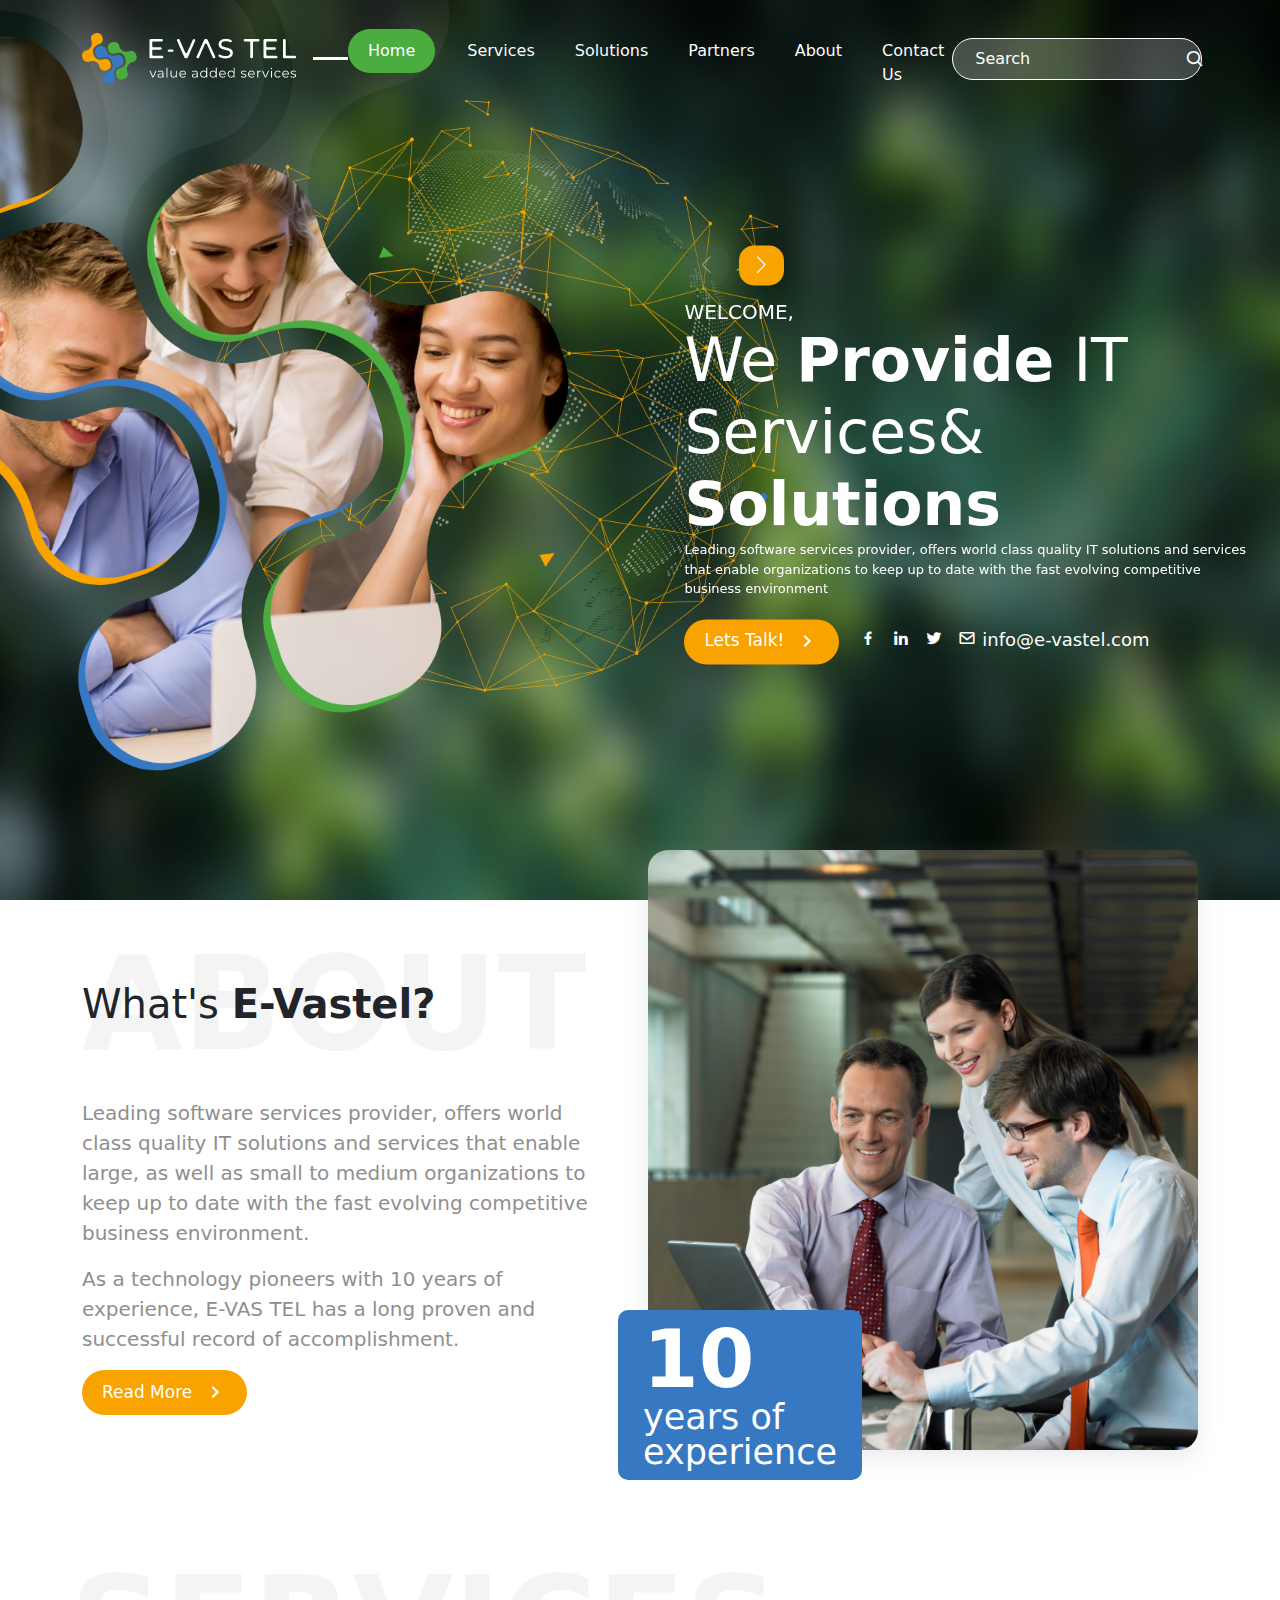
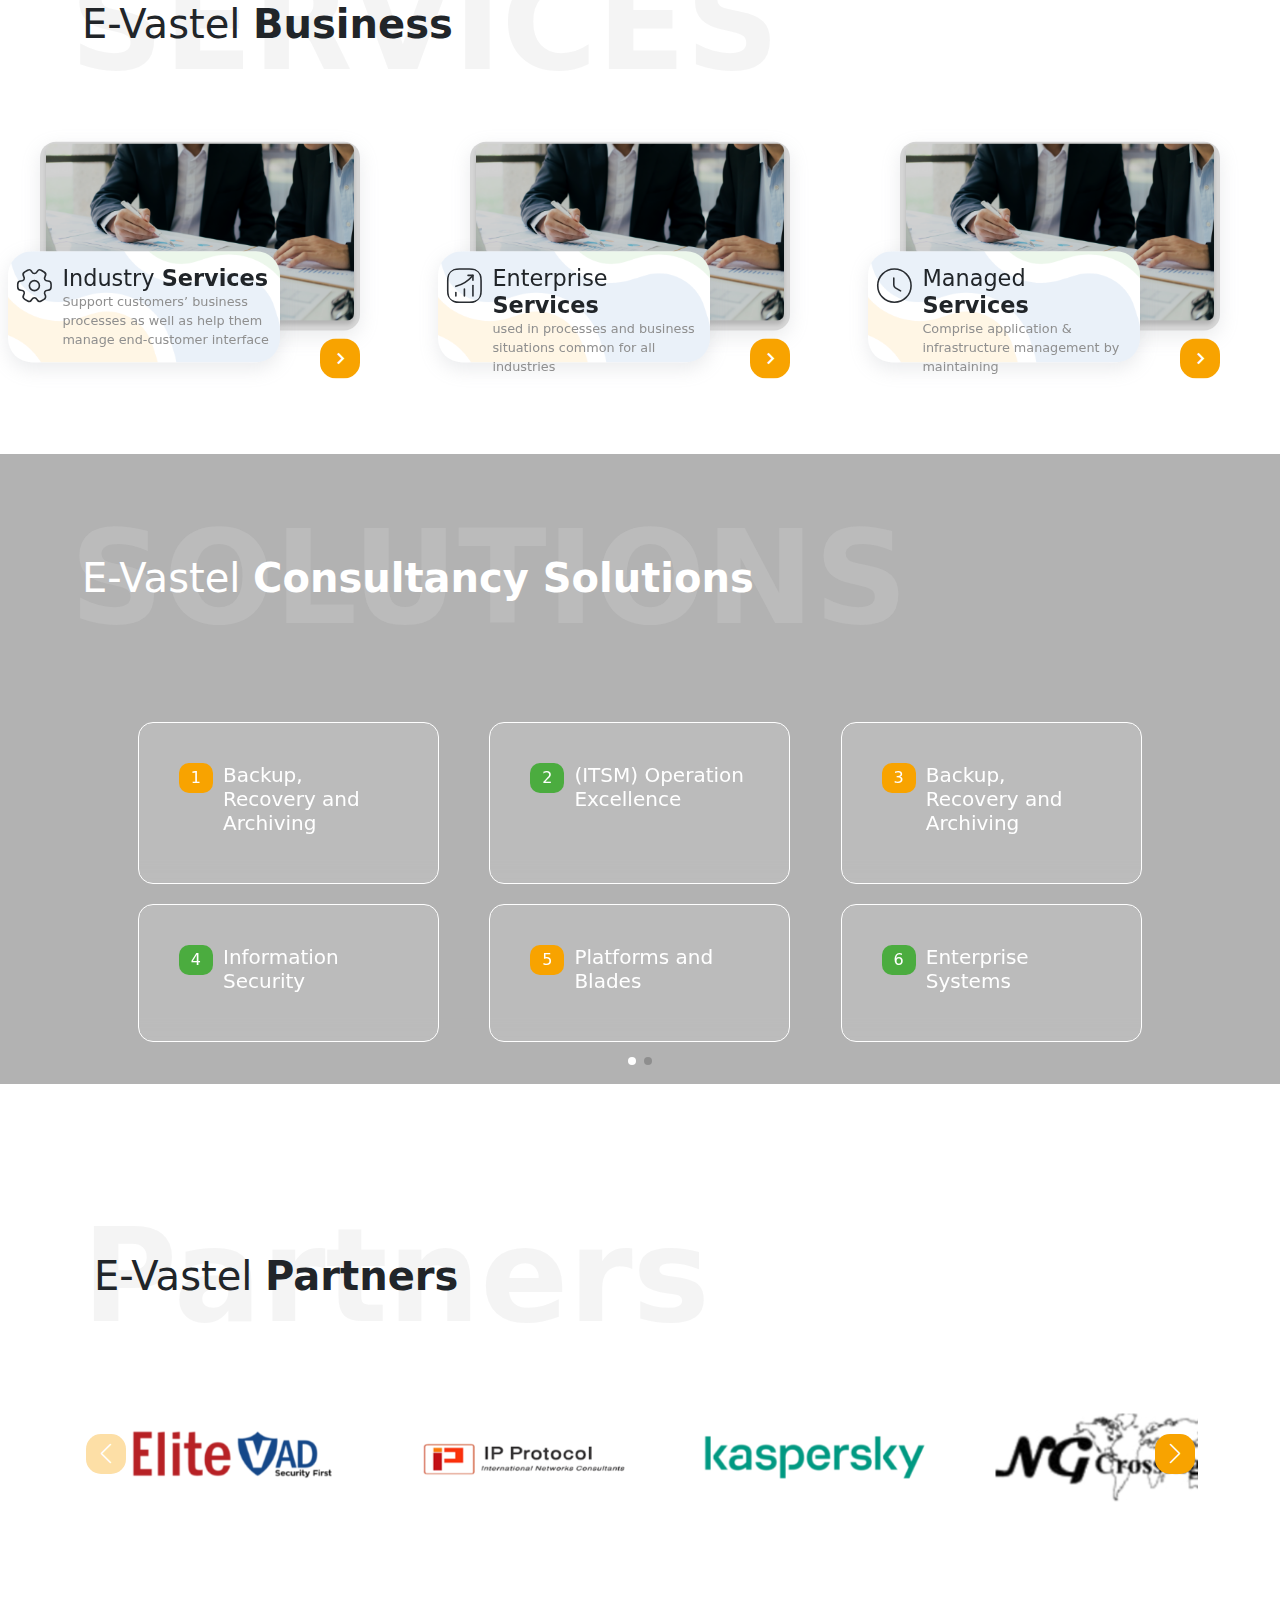
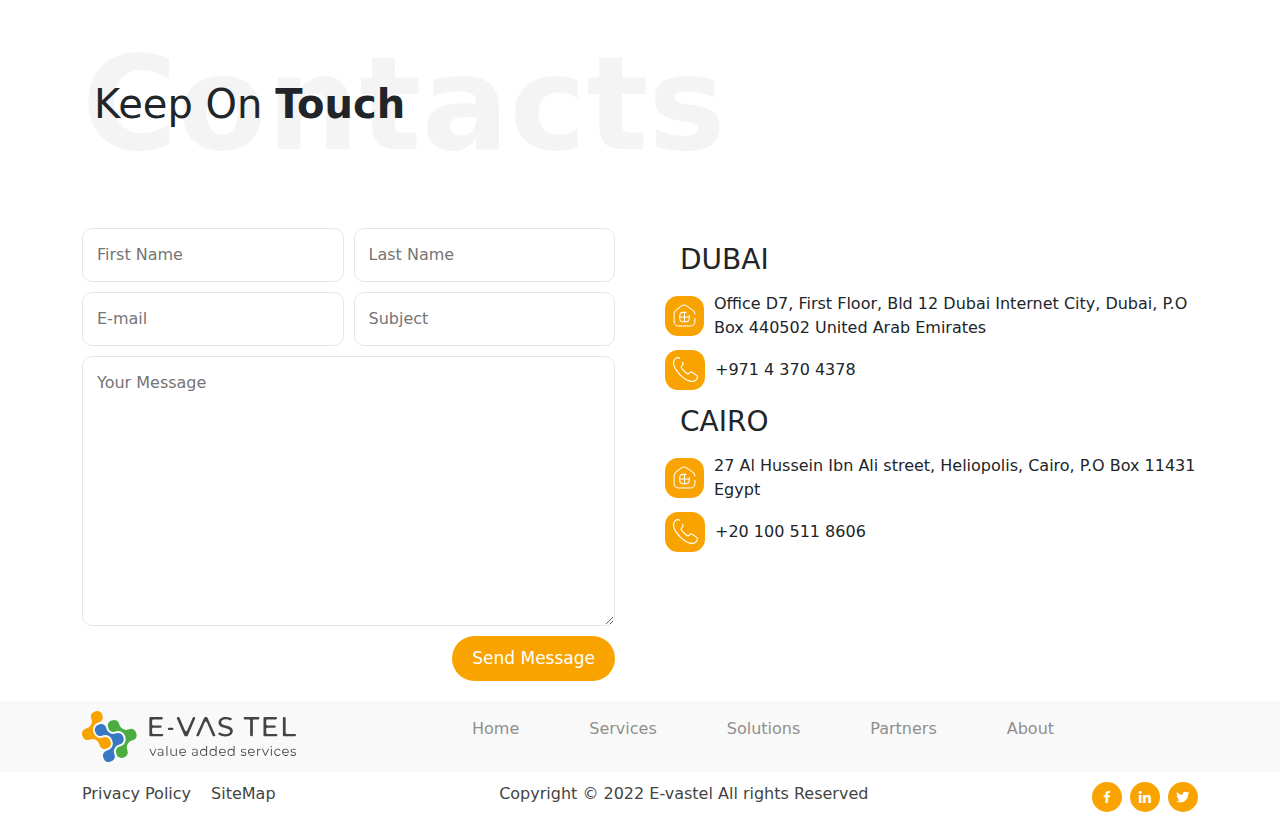
==== index.html @ cd7ad48a "up4" ====
<!DOCTYPE html>
<html lang="en">
  <head>
    <meta charset="UTF-8" />
    <meta http-equiv="X-UA-Compatible" content="IE=edge" />
    <meta name="viewport" content="width=device-width, initial-scale=1.0" />
    <title>Document</title>
    <link rel="stylesheet" href="css/bootstrap.min.css" />
    <link rel="stylesheet" href="css/swiper.css" />
    <link href="css/hamburgers.min.css" rel="stylesheet">
    <link rel="stylesheet" href="css/style.css" />
    <link
      rel="stylesheet"
      href="https://cdn.jsdelivr.net/npm/boxicons@latest/css/boxicons.min.css"
    />

  </head>
  <body>
    <nav class="navbar navbar-expand-lg">
      <div class="container">
        <a class="navbar-brand" href="#">
          <img src="images/LOGO.png" alt="" />
        </a>
        <!-- <button class="hamburger hamburger--collapse" type="button"
          type="button"
          data-bs-toggle="collapse"
          data-bs-target="#navbarSupportedContent"
          aria-controls="navbarSupportedContent"
          aria-expanded="false"
          aria-label="Toggle navigation"
        >
          <span class="hamburger-box">
            <span class="hamburger-inner"></span>
          </span>
        </button> -->

        <div class="hamburger  hamburger--3dy"
        type="button"
        data-bs-toggle="collapse"
        data-bs-target="#navbarSupportedContent"
        aria-controls="navbarSupportedContent"
        aria-expanded="false"
        aria-label="Toggle navigation">
          <div class="hamburger-box">
            <div class="hamburger-inner"></div>
          </div>
        </div>



        <div class="collapse navbar-collapse" id="navbarSupportedContent">
          <ul class="navbar-nav me-auto ms-auto gap-4 mb-2 mb-lg-0">
            <li class="nav-item">
              <a class="nav-link active" aria-current="page" href="#">Home</a>
            </li>
            <li class="nav-item">
              <a class="nav-link hover" href="#">Services</a>
            </li>
            <li class="nav-item">
              <a class="nav-link hover" href="#">Solutions</a>
            </li>
            <li class="nav-item">
              <a class="nav-link hover" href="#">Partners</a>
            </li>
            <li class="nav-item">
              <a class="nav-link hover" href="#">About</a>
            </li>
            <li class="nav-item">
              <a class="nav-link hover" href="#">Contact Us</a>
            </li>
          </ul>

          <div class="searchNav">
            <input class="me-2" placeholder="Search" />
            <i class="bx bx-search"></i>
          </div>
        </div>
      </div>
    </nav>

    <header class="header">
      <div class="bgheder">
        <img class="shdowheder" src="images/hadoheder.png" alt="" />
        <img class="imgblur" src="images/imgblur.png" alt="" />
      </div>

      <div class="contantheader ">
        <div class="rightheder">
          <img class="imgheader" src="images/imgheader.png" alt="" />
          <img class="imgheaderearth" src="images/earth.png" alt="" />
        </div>

        <div class="leftheder">
          <!-- Swiper -->
          <div class="swiper mySwiperHeader">
            <div class="swiper-wrapper">
              <div class="swiper-slide">
                <div class="textHederswiper">
                  <h5>WELCOME,</h5>
                  <h1>
                    We <span>Provide</span> IT Services& <span>Solutions</span>
                  </h1>
                  <p>
                    Leading software services provider, offers world class
                    quality IT solutions and services that enable organizations
                    to keep up to date with the fast evolving competitive
                    business environment
                  </p>
                </div>
              </div>
              <div class="swiper-slide">
                <div class="textHederswiper">
                  <h5>WELCOME,</h5>
                  <h1>
                    Provide <span>Best </span> Solutions for
                    <span>your Business</span>
                  </h1>
                  <p>
                    Leading software services provider, offers world class
                    quality IT solutions and services that enable organizations
                    to keep up to date with the fast evolving competitive
                    business environment
                  </p>
                </div>
              </div>
              <div class="swiper-slide">
                <div class="textHederswiper">
                  <h5>WELCOME,</h5>
                  <h1>
                    We <span>Provide</span> IT Services& <span>Solutions</span>
                  </h1>
                  <p>
                    Leading software services provider, offers world class
                    quality IT solutions and services that enable organizations
                    to keep up to date with the fast evolving competitive
                    business environment
                  </p>
                </div>
              </div>
            </div>
            <div class="swiper-button-next"></div>
            <div class="swiper-button-prev"></div>
          </div>
          <div class="sotialheader">
            <a href="" class="btns">
              <p>Lets Talk!</p>
              <i class="bx bx-chevron-right"></i>
            </a>
            <div class="soialhed">
              <a href=""><i class="bx bxl-facebook"></i></a>
              <a href=""><i class="bx bxl-linkedin"></i></a>
              <a href=""><i class="bx bxl-twitter"></i></a>
              <a href=""
                ><i class="bx bx-envelope"></i>
                <p>info@e-vastel.com</p></a
              >
            </div>
          </div>
        </div>
      </div>
    </header>

    <section class="aboutEvastel container">
      <div class="leftabout">
        <div class="titlesection">
          <h1>What's <span> E-Vastel?</span></h1>
          <h1 class="textTitleSec">ABOUT</h1>
        </div>

        <p>
          Leading software services provider, offers world class quality IT
          solutions and services that enable large, as well as small to medium
          organizations to keep up to date with the fast evolving competitive
          business environment.
        </p>
        <p>
          As a technology pioneers with 10 years of experience, E-VAS TEL has a
          long proven and successful record of accomplishment.
        </p>

        <a href="" class="btns read">
          <p>Read More</p>
          <i class="bx bx-chevron-right"></i>
        </a>
      </div>
      <div class="rightabout">
        <div class="imgSectionAbout">
          <img src="images/imgsecabout.png" alt="" />
          <div class="bluebox">
            <h1 class="numBluebox">10</h1>
            <h1>
              years of <br />
              experience
            </h1>
          </div>
        </div>
      </div>
    </section>

    <section class="servicesSection">
      <div class="titlesection container">
        <h1>E-Vastel <span> Business</span></h1>
        <h1 class="textTitleSec">SERVICES</h1>
      </div>

      <div class="cardServicesSection">
        <!-- Swiper -->
        <div class="swiper mySwiperCard">
          <div class="swiper-wrapper">
            <div class="swiper-slide">
              <div class="imgcardserv">
                <img src="images/imgcardser.png" alt="" />
                <div class="shadowcardser"></div>
                <div class="textcardserv">
                  <img src="images/imgtextserv.png" alt="" />
                  <div class="textcardssv">
                    <img src="images/vuesax-linear-setting-2.svg" alt="" />
                    <div class="bodtextsv">
                      <h3>Industry <span>Services</span></h3>
                      <p>
                        Support customers’ business processes as well as help
                        them manage end-customer interface
                      </p>
                    </div>
                  </div>
                </div>
                <a class="btncardserv" href=""
                  ><i class="bx bx-chevron-right"></i
                ></a>
              </div>
            </div>
            <div class="swiper-slide">
              <div class="imgcardserv">
                <img src="images/imgcardser.png" alt="" />
                <div class="shadowcardser"></div>
                <div class="textcardserv">
                  <img src="images/imgtextserv.png" alt="" />
                  <div class="textcardssv">
                    <img src="images/vuesax-linear-status-up.svg" alt="" />
                    <div class="bodtextsv">
                      <h3>Enterprise <span>Services</span></h3>
                      <p>
                        used in processes and business situations common for all
                        industries
                      </p>
                    </div>
                  </div>
                </div>
                <a class="btncardserv" href=""
                  ><i class="bx bx-chevron-right"></i
                ></a>
              </div>
            </div>
            <div class="swiper-slide">
              <div class="imgcardserv">
                <img src="images/imgcardser.png" alt="" />
                <div class="shadowcardser"></div>
                <div class="textcardserv">
                  <img src="images/imgtextserv.png" alt="" />
                  <div class="textcardssv">
                    <img src="images/vuesax-linear-clock.svg" alt="" />
                    <div class="bodtextsv">
                      <h3>Managed <span>Services</span></h3>
                      <p>
                        Comprise application & infrastructure management by
                        maintaining
                      </p>
                    </div>
                  </div>
                </div>
                <a class="btncardserv" href=""
                  ><i class="bx bx-chevron-right"></i
                ></a>
              </div>
            </div>
          </div>
        </div>
      </div>
    </section>

    <section class="SolutionsSection">
      <div class="solutionsvidew">
        <img class="shadowvidew" src="images/shadowvidew.png" alt="" />
        <video class="videosol" autoplay loop muted plays-inline >
          <source class="" src="images/pexels-cottonbro-5483092 (1).mp4" type="video/mp4">
        </video>
      </div>
      <div class="titlesection container">
        <h1>E-Vastel <span> Consultancy Solutions</span></h1>
        <h1 class="textTitleSec">SOLUTIONS</h1>
      </div>

      <div class="swipervidew container">
        <div class="swiper mySwiperGred">
          <div class="swiper-wrapper">
            <div class="swiper-slide">
              <div class="allcardsol">
                <div class="cardsrow">
                  <div class="cardsol">
                    <div class="bgorang">1</div>
                    <h5>Backup, Recovery and Archiving</h5>
                  </div>
                  <div class="cardsol">
                    <div class="bggreen">2</div>
                    <h5>(ITSM) Operation Excellence</h5>
                  </div>
                  <div class="cardsol">
                    <div class="bgorang">3</div>
                    <h5>Backup, Recovery and Archiving</h5>
                  </div>
                </div>
                <div class="cardsrow">
                  <div class="cardsol">
                    <div class="bggreen">4</div>
                    <h5>Information Security</h5>
                  </div>
                  <div class="cardsol">
                    <div class="bgorang">5</div>
                    <h5>Platforms and Blades</h5>
                  </div>
                  <div class="cardsol">
                    <div class="bggreen">6</div>
                    <h5>
                      Enterprise <br />
                      Systems
                    </h5>
                  </div>
                </div>
              </div>
            </div>
            <div class="swiper-slide">
              <div class="allcardsol">
                <div class="cardsrow">
                  <div class="cardsol">
                    <div class="bgorang">1</div>
                    <h5>Backup, Recovery and Archiving</h5>
                  </div>
                  <div class="cardsol">
                    <div class="bggreen">2</div>
                    <h5>(ITSM) Operation Excellence</h5>
                  </div>
                  <div class="cardsol">
                    <div class="bgorang">3</div>
                    <h5>Backup, Recovery and Archiving</h5>
                  </div>
                </div>
                <div class="cardsrow">
                  <div class="cardsol">
                    <div class="bggreen">4</div>
                    <h5>Information Security</h5>
                  </div>
                  <div class="cardsol">
                    <div class="bgorang">5</div>
                    <h5>Platforms and Blades</h5>
                  </div>
                  <div class="cardsol">
                    <div class="bggreen">6</div>
                    <h5>
                      Enterprise <br />
                      Systems
                    </h5>
                  </div>
                </div>
              </div>
            </div>
          </div>
       
          <!-- <div class="swiper-button-next"></div>
          <div class="swiper-button-prev"></div> -->
          <div class="swiper-pagination"></div>
        </div>
      </div>

      <div class="swipervidewmob container">
        <!-- Swiper mob -->
        <div class="swiper mySwiperGredMob">
          <div class="swiper-wrapper">
            <div class="swiper-slide">
              <div class="cardsol">
                <div class="bgorang">1</div>
                <h5>Backup, Recovery and Archiving</h5>
              </div>
              <div class="cardsol">
                <div class="bggreen">2</div>
                <h5>(ITSM) Operation Excellence</h5>
              </div>
            </div>
            <div class="swiper-slide">
              <div class="cardsol">
                <div class="bgorang">3</div>
                <h5>Backup, Recovery and Archiving</h5>
              </div>
              <div class="cardsol">
                <div class="bggreen">4</div>
                <h5>Information Security</h5>
              </div>
            </div>
            <div class="swiper-slide">
              <div class="cardsol">
                <div class="bgorang">5</div>
                <h5>Platforms and Blades</h5>
              </div>
              <div class="cardsol">
                <div class="bggreen">6</div>
                <h5>
                  Enterprise <br />
                  Systems
                </h5>
              </div>
            </div>
            <div class="swiper-slide">
              <div class="cardsol">
                <div class="bggreen">6</div>
                <h5>
                  Enterprise <br />
                  Systems
                </h5>
              </div>
              <div class="cardsol">
                <div class="bgorang">1</div>
                <h5>Backup, Recovery and Archiving</h5>
              </div>
            </div>

          </div>
          <div class="swiper-button-next"></div>
          <div class="swiper-button-prev"></div>
        </div>
      </div>
    </section>

    <section class="PartnersSection container">
      <div class="titlesection container">
        <h1>E-Vastel <span> Partners</span></h1>
        <h1 class="textTitleSec">Partners</h1>
      </div>

      <!-- Swiper -->
      <div class="swiper mySwiperPartners">
        <div class="swiper-wrapper">
          <div class="swiper-slide">
            <div class="cardpartners">
              <img src="images/01.png" alt="" />
            </div>
          </div>
          <div class="swiper-slide">
            <div class="cardpartners">
              <img src="images/02.png" alt="" />
            </div>
          </div>
          <div class="swiper-slide">
            <div class="cardpartners">
              <img src="images/03.png" alt="" />
            </div>
          </div>
          <div class="swiper-slide">
            <div class="cardpartners">
              <img src="images/04.png" alt="" />
            </div>
          </div>
          <div class="swiper-slide">
            <div class="cardpartners">
              <img src="images/05.png" alt="" />
            </div>
          </div>
          <div class="swiper-slide">
            <div class="cardpartners">
              <img src="images/06.png" alt="" />
            </div>
          </div>
          <div class="swiper-slide">
            <div class="cardpartners">
              <img src="images/07.png" alt="" />
            </div>
          </div>
        </div>
        <div class="swiper-button-next"></div>
        <div class="swiper-button-prev"></div>
      </div>
    </section>

    <section class="contactsSection container">
      <div class="titlesection container">
        <h1>Keep On <span> Touch </span></h1>
        <h1 class="textTitleSec">Contacts</h1>
      </div>

      <div class="allcontact">
        <div class="leftContactSec">
          <div class="inputscontact">
            <input type="text" placeholder="First Name" />
            <input type="text" placeholder="Last Name" />
          </div>
          <div class="inputscontact">
            <input type="text" placeholder="E-mail" />
            <input type="text" placeholder="Subject" />
          </div>
          <div class="inputscontact">
            <textarea
              name=""
              id=""
              cols="30"
              rows="10"
              placeholder="Your Message"
            ></textarea>
          </div>
          <a href="" class="btns read btnsend">
            <p>Send Message</p>
          </a>
        </div>
        <div class="RightContactSec">
          <h3>DUBAI</h3>
          <div class="infoContact">
            <div class="iconimginfo">
              <img src="images/vuesax-broken-home-hashtag.svg" alt="" />
            </div>
            <p>
              Office D7, First Floor, Bld 12 Dubai Internet City, Dubai, P.O Box
              440502 United Arab Emirates
            </p>
          </div>
          <div class="infoContact">
            <div class="iconimginfo">
              <img src="images/Vector.svg" alt="" />
            </div>
            <p>+971 4 370 4378</p>
          </div>

          <h3>CAIRO</h3>
          <div class="infoContact">
            <div class="iconimginfo">
              <img src="images/vuesax-broken-home-hashtag.svg" alt="" />
            </div>
            <p>
              27 Al Hussein Ibn Ali street, Heliopolis, Cairo, P.O Box 11431
              Egypt
            </p>
          </div>
          <div class="infoContact">
            <div class="iconimginfo">
              <img src="images/Vector.svg" alt="" />
            </div>
            <p>+20 100 511 8606</p>
          </div>
        </div>
      </div>
    </section>

    <footer class="footer">
      <div class="footertop">
        <div class="allfooter container">
          <a>
            <img src="images/LOGOFooter.svg" alt="" />
          </a>
          <ul class="munefooter">
            <li><a href="">Home</a></li>
            <li><a href="">Services</a></li>
            <li><a href="">Solutions</a></li>
            <li><a href="">Partners</a></li>
            <li><a href="">About</a></li>
          </ul>
        </div>
      </div>

      <div class="footerbotton container">
        <div class="Policy">
          <a href="">Privacy Policy</a>
          <a href="">SiteMap</a>
        </div>
        <div class="Copyright">
          <p>Copyright © 2022 E-vastel All rights Reserved</p>
        </div>

        <div class="sotialfooter">
          <a class="iconfooter">
            <i class="bx bxl-facebook"></i>
          </a>
          <a class="iconfooter">
            <i class="bx bxl-linkedin"></i>
          </a>
          <a class="iconfooter">
            <i class="bx bxl-twitter"></i>
          </a>
        </div>
      </div>
    </footer>

    <script>
      /**
       * forEach implementation for Objects/NodeLists/Arrays, automatic type loops and context options
       *
       * @private
       * @author Todd Motto
       * @link https://github.com/toddmotto/foreach
       * @param {Array|Object|NodeList} collection - Collection of items to iterate, could be an Array, Object or NodeList
       * @callback requestCallback      callback   - Callback function for each iteration.
       * @param {Array|Object|NodeList} scope=null - Object/NodeList/Array that forEach is iterating over, to use as the this value when executing callback.
       * @returns {}
       */
        var forEach=function(t,o,r){if("[object Object]"===Object.prototype.toString.call(t))for(var c in t)Object.prototype.hasOwnProperty.call(t,c)&&o.call(r,t[c],c,t);else for(var e=0,l=t.length;l>e;e++)o.call(r,t[e],e,t)};
    
        var hamburgers = document.querySelectorAll(".hamburger");
        if (hamburgers.length > 0) {
          forEach(hamburgers, function(hamburger) {
            hamburger.addEventListener("click", function() {
              this.classList.toggle("is-active");
            }, false);
          });
        }
      </script>

    <script src="js/bootstrap.min.js"></script>
    <script src="js/swiper.js"></script>
    <script src="js/main.js"></script>
  </body>
</html>
---- css/style.css ----
.navbar{
    position: absolute;
    width: 100%;
    top: 20px;
    z-index: 99;
}

.navbar-nav{
    align-items: baseline;
}

.navbar-nav li a{
    color: #fff !important;
}
.navbar-nav li a.active{
    background-color: #4BAC3F;
    padding: 10px 20px !important;
    border-radius: 30px;
}

@media (min-width: 1700px){
    .container, .container-md, .container-sm {
        max-width: 70% !important ;
    }
} 


@media (max-width: 770px){
    .container, .container-md, .container-sm {
        max-width: 98% !important ;
    }
}

.hamburger-inner, .hamburger-inner:after, .hamburger-inner:before{
    background-color: #fff !important;
    width: 35px;
    height: 3px;
}


.searchNav{
    width: 250px;
    margin-left: auto;
    background-color: #fff;
    padding: 10px;
    display: flex;
    background-color: rgba(255, 255, 255, 0.212);
    border-radius: 30px;
    padding: 7px 20px;
    align-items: center;
    padding-right: 40px ;
    border: 1px solid #fff;
}
.searchNav input{
    background-color: transparent;
    border: none;
    color: #fff;
    outline: none;
}
.searchNav input::placeholder{
    color: #fff;
}
.searchNav i{
    color: #fff;
    font-size: 20px;
    cursor: pointer;
}


/* ///////////////////////////////////////////////// */

.hover {
    --b: 0.1em;   /* the thickness of the line */
    --c: #4BAC3F; /* the color */
    
    color: #0000;
    padding-block: var(--b);
    background: 
      linear-gradient(var(--c) 50%, #000 0) 0% calc(100% - var(--_p,0%))/100% 200%,
      linear-gradient(var(--c) 0 0) 0% var(--_p,0%)/var(--_p,0%) var(--b) no-repeat;
    -webkit-background-clip: text,padding-box;
            background-clip: text,padding-box;
    transition: .3s var(--_s,0s) linear,background-size .3s calc(.3s - var(--_s,0s));
  }
  .hover:hover {
    --_p: 100%;
    --_s: .3s;
    color: var(--c) !important;
    transform: scale(1.1);
  }
/* /////////////////////// Header //////////////////////////// */

.header{
    height: 100vh;
}


.bgheder{
    position: absolute;
    width: 100%;
}

.shdowheder{
    position: absolute;
    width: 100%;
    height: 100vh;
}

.imgblur {
    width: 100%;
    height: 100vh;
}

@media (max-width:991px) {
    .header{
        height: 450px ;
    }
    .contantheader {
        height: 450px !important;
    }
    .imgblur {
        width: 100%;
        height: 450px ;
    }
    .rightheder{
        height: 450px !important;
    }
}
@media (max-width:600px) {
    .header{
        height: 470px;
    }
    .contantheader {
        height: 550px !important;
    }
    .imgblur {
        width: 100%;
        height: 470px  ;
    }
    .rightheder{
        height: 470px !important;
    }
    .navbar-brand img{
        width: 150px;
    }
}



.contantheader{
    display: flex;
    align-items: center;
    position: relative;
    height: 100vh;
}

.leftheder{
    width: 570px;
    color: #fff;
    position: absolute;
    top: 50%;
    transform: translateY(-50%);
    right: 10%;
}

@media (max-width:1450px) {
    .leftheder{
        transform: translateY(-50%) scale(1);
        right: 5%;
    }
    
}
@media (max-width:1300px) {
    .leftheder{
        transform: translateY(-50%) scale(1);
        right: 2%;
    }
    
}
@media (max-width:1300px) {
    .leftheder{
        transform: translateY(-50%) scale(1);
        right: 2%;
    }
    
}
@media (max-width:991px) {
    .leftheder{
        transform: translateY(-50%) scale(.8);
        right: 0;
    }
}
@media (max-width:850px) {
    .leftheder{
        transform: translateY(-50%) scale(0.6);
        right: -80px;
    }
}
@media (max-width:650px) {
    .leftheder{
        transform: translateY(-50%) scale(0.6);
        left: -100px !important;
    }
    .imgheaderearth{
        display: none;
    }
    .leftheder .swiper-button-next, .leftheder .swiper-button-prev{
        width: 70px !important;
        height: 55px !important;
    }
}



.textHederswiper{

}

.textHederswiper > p{
    font-size: 13px;
    margin: 0 !important;
}
.textHederswiper h1{
    font-weight: 200;
    margin: 0 !important;
    font-size: 60px;
}
.textHederswiper h5{
    margin: 0 !important;
    font-weight: 200;

}
.textHederswiper h1 span{
    font-weight: 700;
}

.leftheder .swiper{
    padding-top: 70px;
}

.leftheder .swiper-button-next ,
.leftheder  .swiper-button-prev{
    position: absolute;
    top: 10%;
    width: 45px !important;
    height: 40px;
    color: #fff;
    left: 0;
    background-color: #F8A300;
    border-radius: 15px;
}

.leftheder .swiper-button-next.swiper-button-disabled, .leftheder  .swiper-button-prev.swiper-button-disabled{
    background-color: #445C4F;
}

.leftheder .swiper-button-next:after, .leftheder .swiper-button-prev:after{
    font-size: 17px;
}

.leftheder .swiper-button-next {
    left: 55px;
}

@media (max-width:650px) {
    .leftheder .swiper{
        padding-top: 90px;
    }

    .leftheder .swiper-button-next, .leftheder .swiper-button-prev{
        width: 60px !important;
        height: 55px !important;
    }
    .leftheder .swiper-button-next {
        left: 70px !important;
    }
    .textHederswiper h5{
        font-size: 35px;
    }
    .textHederswiper p{
        font-size: 22px;
    }
    .sotialheader .btns {
        font-size: 22px;
        padding: 10px 30px;
        height: 55px;
    }
    .soialhed a{
        font-size: 22px;
    }
}

.rightheder {
    position: absolute;
    left: 0;
    top: 0;
    height: 100vh;
}

.imgheader{
    position: relative;
    width: 100%;
    object-fit: cover;
    object-position: center center;
    height: 100vh;
}

@media (max-width: 1650px) {
    .imgheader{
        width: 90%;
        height: 100vh;
    }
}
@media (max-width: 1550px) {
    .imgheader{
        width: 90%;
        height: 90vh;
    }
}
.imgheaderearth{
    display: none;
}
@media (max-width: 991px) {
    .imgheader{
        display: none;
    }
    .imgheaderearth{
        display: block;
    }
}
@media (max-width: 650px) {
    .imgheaderearth{
        display: none;
    }
}

.imgheaderearth{
    position: relative;
    width: 40%;
    object-fit: cover;
    object-position: center center;
    height: auto;
    top: 50%;
    transform: translateY(-50%);
}


.sotialheader{
    margin-top: 20px;
    display: flex;
    align-items: baseline;
    gap: 20px;
}

.btns{
    background-color: #F8A300;
    color: #fff !important;
    display: flex;
    align-items: center;
    gap: 10px;
    font-size: 17px;
    width: max-content;
    padding: 5px 20px;
    border-radius: 30px;
    height: 45px;
    text-decoration: none;
    transition: all ease .4s ;
}

@media (max-width:600px) {
    .btns{
        background-color: #F8A300;
        color: #fff !important;
        display: flex;
        align-items: center;
        gap: 10px;
        font-size: 14px;
        width: max-content;
        padding: 5px 10px;
        border-radius: 30px;
        height: 36px;
        text-decoration: none;
        transition: all ease .4s ;
    }
}

.btns i{
    font-size: 25px;
    transition: all .5s ease;
}
.btns:hover i{
    transform: translateX(7px);
}
.btns p{
    margin-bottom: 0;
}

.btns:hover{
    filter: blur(1.5);
    background-color: rgba(255, 255, 255, 0.253);
}


.soialhed{
    display: flex;
    align-items: baseline;
    font-size: 18px;
    gap: 15px;
    margin-bottom: 0;
}
.soialhed a{
    display: flex;
    align-items: baseline;
    color: #fff ;
    text-decoration: none;
    gap: 6px;
    margin-bottom: 0;
    transition: all ease .4s;
}

.soialhed a:hover{
    color: #F8A300;
}




/* /////////////////////////////////aboutEvastel//////////////////////////////// */

.aboutEvastel{
    margin-top: 80px;
    display: flex;
    justify-content: space-between;
    gap: 50px;
}

.titlesection{
    position: relative;
    margin-bottom: 70px;
}

@media (max-width: 991px) {
    .titlesection{
        margin-bottom: 20px;
    }
}

.titlesection h1{
    font-weight: 200;
}
.titlesection h1:nth-child(1){
    position: relative;
    z-index: 3;
}
.titlesection h1 span{
    font-weight: 800;

}

.textTitleSec{
    position: absolute;
    top: 50%;
    transform: translateY(-50%);
    left: 0;
    font-size: 200px;
    margin: 0 !important;
    padding: 0 !important;
    font-weight: 700 !important;
    z-index: 1;
    color: #d6d6d642;
}

@media (max-width: 1600px) {
    .textTitleSec{
        font-size: 130px;
    }
}
@media (max-width: 1000px) {
    .textTitleSec{
        font-size: 100px;
    }
}
@media (max-width: 1000px) {
    .textTitleSec{
        font-size: 100px;
    }
}
@media (max-width: 700px) {
    .textTitleSec{
        font-size: 80px;
    }
}
@media (max-width: 500px) {
    .textTitleSec{
        font-size: 60px;
    }
}

.btns.read:hover{
    background-color: #3778C2;
}

.imgSectionAbout{
    position: relative;
}
.imgSectionAbout img{
    box-shadow: rgba(149, 157, 165, 0.2) 0px 8px 24px;
    border-radius: 20px;
    width: 550px;
    height: 600px;
    object-fit: cover;
    object-position: center center;
}



.bluebox{
    background-color: #3778C2;
    width: max-content;
    padding: 10px 25px;
    border-radius: 10px;
    position: absolute;
    bottom: -30px;
    left: -30px;
}
.bluebox h1{
    margin: 0;
    font-weight: 200;
    color: #fff;
    line-height: 100%;
    font-size: 35px;
}

.numBluebox{
    font-size: 80px !important;
    font-weight: 800 !important;
}

.leftabout > p{
    font-size: 20px;
    color: #8F8F8F;
}

.rightabout{
    margin-top: -130px;
}

@media (max-width: 1200px) {
    .imgSectionAbout img{
        width: 480px;
        height: 500px;

    }
    .numBluebox{
        font-size: 50px !important;
    }
    .bluebox h1{
        font-size: 30px;
    }
}
@media (max-width: 991px) {
    .aboutEvastel{
        flex-direction: column;
        align-items: center;
    }
    .rightabout{
        margin-top: 0px;
    }
}
@media (max-width: 700px) {
    .imgSectionAbout img{
        width: 400px;
        height: 400px;

    }
    .numBluebox{
        font-size: 40px !important;
    }
    .bluebox h1{
        font-size: 24px;
    }
    .leftabout > p{
        font-size: 16px;
        color: #8F8F8F;
    }
}
@media (max-width: 550px) {
    .imgSectionAbout img{
        width: 250px;
        height: 250px;
    }
    .numBluebox{
        font-size: 40px !important;
    }
    .bluebox h1{
        font-size: 20px;
    }
}



/* ////////////////////////servicesSection//////////////////// */


.servicesSection{
    margin-top: 150px;
    margin-bottom: 100px;
}


.cardServicesSection{
    margin: 0 auto ;
    margin-top: 100px !important;
    display: flex;
    justify-content: center ;
    padding: 0 10%;
}

@media (max-width:1650px) {
    .servicesSection{
        margin-top: 150px;
        margin-bottom: 40px;
    }
    .cardServicesSection{
        margin-top: 50px !important;
    }
    
}

@media (max-width:1450px) {
    .cardServicesSection{
        padding: 0 ;
    }
}


/* //////////////// mySwiperCard /////////////////// */

.mySwiperCard{
    padding-bottom: 60px;
    padding-left: 40px;
    padding-right: 40px;
    /* overflow: auto;
    width: 100%; */
}

.mySwiperCard .swiper-slide{
    /* width: max-content !important; */
    margin: 0 auto;
}




/* //////////////////////////////////////////////////// */

.imgcardserv{
    position: relative;
    width: 400px;
    border-radius: 20px;
    box-shadow: rgba(149, 157, 165, 0.2) 0px 8px 24px;
}
.imgcardserv img{
    width: 100%;
    height: 100%;
    border-radius: 20px;
}

@media (max-width:1660px) {
    .imgcardserv{
        transform: scale(.8);
    }
    .mySwiperCard{
        padding-left: 0px;
        padding-right: 0px;

    }
}
@media (max-width:600px) {
    .imgcardserv{
        transform: scale(.7);
    }
}

.shadowcardser{
    position: absolute;
    top: 0;
    left: 0;
    width: 100% !important;
    height: 100%;
    border-radius: 20px;
    background-color: rgba(0, 0, 0, 0.164);
    
}

.textcardserv{
    position: absolute;
    width: 340px;
    height: max-content;
    bottom: -40px;
    left: -40px;
    background-color: #fff;
    border-radius: 30px;
    box-shadow: rgba(149, 157, 165, 0.2) 0px 8px 24px;


}
.textcardssv{
    display: flex;
    align-items: flex-start;
    gap: 10px;
    position: absolute;
    top: 10px;
    padding: 8px;
}
.textcardserv img{
    width: 100%;
    height: 100%;
    border-radius: 30px;
}

.textcardssv img{
    width: auto;
}

.textcardssv h3{
    font-weight: 200 ;
    margin: 0;
}
.textcardssv h3 span{ 
    font-weight: 700 ;
}
.textcardssv p{ 
    color: #8F8F8F;
}

.btncardserv{
    background-color: #F8A300;
    width: 50px;
    height: 50px;
    position: absolute;
    right: 0;
    bottom: -60px;
    font-size: 30px;
    color: #fff !important;
    display: flex;
    text-decoration: none;
    align-items: center;
    justify-content: center;
    border-radius: 20px;
    transition: all ease .4s;
}
.btncardserv:hover{
    background-color: #3778C2;
}
.btncardserv i{
    transition: all ease .4s;
}
.btncardserv:hover i{
    transform: translateX(3px);
}


/* //////////////////////////////////SolutionsSection////////////////// */

.SolutionsSection{
  position: relative;
  width: 100% !important;

}

.swipervidew{
    margin-top: 120px;
}

.solutionsvidew{
    width: 100%;
    height: 610px;
    position: absolute;
    top: 0;
}
.solutionsvidew img{
    width: 100%;
    height: 630px;
}

.solutionsvidew .videosol{
    position: absolute;
    right: 0;
    bottom: 0;
    top: 0;
    min-width: 100%;
    max-height: 630px;
    object-fit: cover;
    z-index: -1;
}

@media (max-width:600px) {
    .solutionsvidew img{
        width: 100%;
        height: 560px;
    }
    .solutionsvidew .videosol{
        height: 560px;
    }
}

.shadowvidew{
    position: absolute;
    width: 100%;
    height: 500px;
    top: 0;
}

.SolutionsSection{
    padding-top: 100px;
}
.SolutionsSection .titlesection h1:nth-child(1){
    color: #fff;
}

.swipervidew .swiper{
    margin: 0 5%;
    padding-bottom: 20px;
}
/* .swipervidew .swiper .swiper-slide{
    margin: 0 10%;
} */

.swiper-pagination-bullet{
    transition: all ease .4s;
}
.swiper-pagination-bullet-active{
    background-color: #fff;
    /* width: 40px;
    border-radius: 30px; */
}

.cardsol{
    width: 30%;
    padding: 40px !important; 
    backdrop-filter: blur(10px);
    display: flex;
    margin-bottom: 20px;
    color: #fff;
    background-color: rgba(255, 255, 255, 0.116);
    border: 1px solid #fff;
    border-radius: 15px;
    gap: 10px;
}

.cardsrow{
    display: flex;
    justify-content: space-between;
}

.bgorang{
    background-color: #F8A300;
    /* width: 40px; */
    height: 30px;
    border-radius: 10px;
    display: flex;
    align-items: center;
    justify-content: center;
    padding: 0 12px;
}

.bggreen{
    background-color: #4BAC3F;
    /* width: 40px; */
    height: 30px;
    border-radius: 10px;
    display: flex;
    align-items: center;
    justify-content: center;
    padding: 0 12px;
}

@media (max-width:991px) {
    .cardsol{
        width: 30%;
        padding: 25px !important; 
        margin-bottom: 20px;
    }
    .cardsol h5{
        font-size: 16px;
    }
}
@media (max-width:600px) {
    .cardsol{
        width: 30%;
        padding: 15px !important; 
        margin-bottom: 20px;
        gap: 5px;
    }
    .cardsol h5{
        font-size: 16px;
    }
    .bggreen{
        padding: 0 8px;
    }
    .bgorang{
        padding: 0 8px;
    }
}

.swipervidewmob{
    display: none;
}

@media (max-width:500px) {
    .swipervidew{
        display: none;
    }
    .swipervidewmob{
        margin-top: 60px;
        display: block;
    }
    .swipervidewmob .cardsol{
        width: 30%;
        padding: 30px !important; 
        backdrop-filter: blur(10px);
        display: flex;
        margin-bottom: 20px;
        color: #fff;
        background-color: rgba(255, 255, 255, 0.116);
        border: 1px solid #fff;
        border-radius: 15px;
        gap: 10px;
    }
    .bggreen{
        padding: 0 10px;
    }
    .bgorang{
        padding: 0 10px;
    }
    .swipervidewmob .cardsol{
        width: 80%;
        height: 100px;
        margin: 0 auto;
        margin-bottom: 20px;
    }
    .solutionsvidew img {
        width: 100%;
        height: 481px;
    }
    .solutionsvidew .videosol {
        width: 100%;
        height: 481px;
    }
}

/* .swipervidew .swiper-button-next:after,.swipervidew .swiper-button-prev:after {
    font-family: swiper-icons;
    font-size: 20px;
    text-transform: none!important;
    letter-spacing: 0;
    font-variant: initial;
    line-height: 1;
    background-color: #F8A300;
    width: 30px !important;
    height: 30px;
    display: flex;
    align-items: center;
    justify-content: center;
    color: #fff;
    border-radius: 10px;
    padding: 15px;

}
.swipervidew .swiper-button-next:after{
    transform: translateX(8px);
}
.swipervidew .swiper-button-prev:after {
    transform: translateX(-8px);
} */

.swipervidewmob .swiper-button-next:after,.swipervidewmob .swiper-button-prev:after {
    font-family: swiper-icons;
    font-size: 20px;
    text-transform: none!important;
    letter-spacing: 0;
    font-variant: initial;
    line-height: 1;
    /* background-color: #F8A300; */
    width: 30px !important;
    height: 30px;
    display: flex;
    align-items: center;
    justify-content: center;
    color: #fff;
    border-radius: 10px;
    padding: 15px;

}
.swipervidewmob .swiper-button-next:after{
    transform: translateX(8px);
}
.swipervidewmob .swiper-button-prev:after {
    transform: translateX(-8px);
}

/* ///////////////////////////////PartnersSection/////////////////// */


.PartnersSection{
    margin-top: 170px;
    margin-bottom: 170px;
}

@media (max-width: 991px) {
    .PartnersSection{
        margin-top: 100px;
        margin-bottom: 60px;
    }
}

.cardpartners{
    width: 300px;
    height: 100px;
    padding: 10px;
    margin: 0 auto;
}
.cardpartners img{
    width: 100%;
}
.PartnersSection .swiper{
    padding: 20px 0;
}

.PartnersSection .swiper-button-next:after,.PartnersSection .swiper-rtl .swiper-button-prev:after {
    content: 'next';
}
.PartnersSection .swiper-button-next:after,.PartnersSection .swiper-button-prev:after {
    font-family: swiper-icons;
    font-size: 20px;
    text-transform: none!important;
    letter-spacing: 0;
    font-variant: initial;
    line-height: 1;
    background-color: #F8A300;
    width: 60px !important;
    height: 40px;
    display: flex;
    align-items: center;
    justify-content: center;
    color: #fff;
    border-radius: 15px;
    padding: 15px;
}
.PartnersSection .swiper-button-next,.PartnersSection .swiper-button-prev{
    top: 60%;
    position: absolute;
}




/* /////////////////////////////// contactsSection //////////////////////////////////// */


.allcontact{
    display: flex;
    justify-content: space-between;
    gap: 50px;
    margin-top: 100px;
}

@media (max-width:991px) {
    .allcontact{
        margin-top: 50px;
    }
}

.inputscontact{
    display: flex;
    gap: 10px;
    margin-bottom: 10px;
}
.inputscontact input{
    padding: 14px;
    border: 1px solid #E6E6E6;
    border-radius: 10px;
    width: 100%;
    outline: none;
}
.inputscontact textarea{
    padding: 14px;
    border: 1px solid #E6E6E6;
    border-radius: 10px;
    width: 100%;
    outline: none;
}


.btnsend{
   float: right;
}
.iconimginfo{
    background-color: #F8A300;
    width: max-content;
    width: 40px;
    height: 40px;
    border-radius: 13px;
    display: flex;
    align-items: center;
    justify-content: center;
    padding: 0 7px;
}
.iconimginfo img{
    width: 25px;
}

.infoContact{
    display: flex;
    align-items: center;
    gap: 10px;
    margin-bottom: 10px;
}
.infoContact p{
    margin-bottom: 0px;
}

@media (max-width: 767px) {
    .infoContact p{
       font-size: 13px;
    }
    .iconimginfo {
        background-color: #F8A300;
        width: max-content;
        width: 35px;
        height: 35px;
        border-radius: 13px;
        display: flex;
        align-items: center;
        justify-content: center;
        padding: 0 8px;
    }
    .iconimginfo img{
        width: 20px;
    }
}

.RightContactSec{
    width: 50%;
}

.leftContactSec{
    width: 50%;
}
.RightContactSec h3{
    margin: 15px;
}

@media (max-width:700px) {
    .allcontact{
        flex-direction: column;
        align-items: center;
        gap: 20px;
    }
    .leftContactSec{
        width: 90%;
    }
    .RightContactSec{
        width: 90%;
    }
}
@media (max-width:450px) {
    .allcontact{
        flex-direction: column;
        align-items: center;
        gap: 20px;
    }
    .leftContactSec{
        width: 95%;
    }
    .RightContactSec{
        width: 95%;
    }
}



/* //////////////////////////////////footer//////////////////// */

.footer{


}
.footertop{
    background-color: #F9F9F9;
    margin-top: 20px;
    padding: 10px;
}
.allfooter{
    display: flex;
    align-items: center;
}

.munefooter{
    display: flex;
    gap: 70px;
    list-style: none;
    margin-left: auto;
    margin-right: auto;
}
.munefooter a{
    text-decoration: none;
    color: #8F8F8F;
    
}

@media (max-width:991px) {
    .munefooter{
        display: none;
    }
    .allfooter{
        justify-content: center;
    }
}

.footerbotton{
    display: flex;
    justify-content: space-between;
    margin-top: 10px;
    color: #444444;
}

.sotialfooter{
    display: flex;
    gap: 8px;
}

.iconfooter{
    width: 30px;
    height: 30px;
    background-color: #F8A300;
    display: flex;
    align-items: center;
    justify-content: center;
    text-decoration: none;
    color: #fff !important;
    border-radius: 50%;
    cursor: pointer;
}

.Policy{
    display: flex;
    gap: 20px;
}
.Policy a{
    text-decoration: none;
    color: #444444;
}


@media (max-width:650px) {
    .sotialfooter{
        display: none;
    }
    .footerbotton{
        flex-direction: column;
        align-items: center;
        font-size: 14px;
    }
}

/* ////////////////////////////////////////////////// */
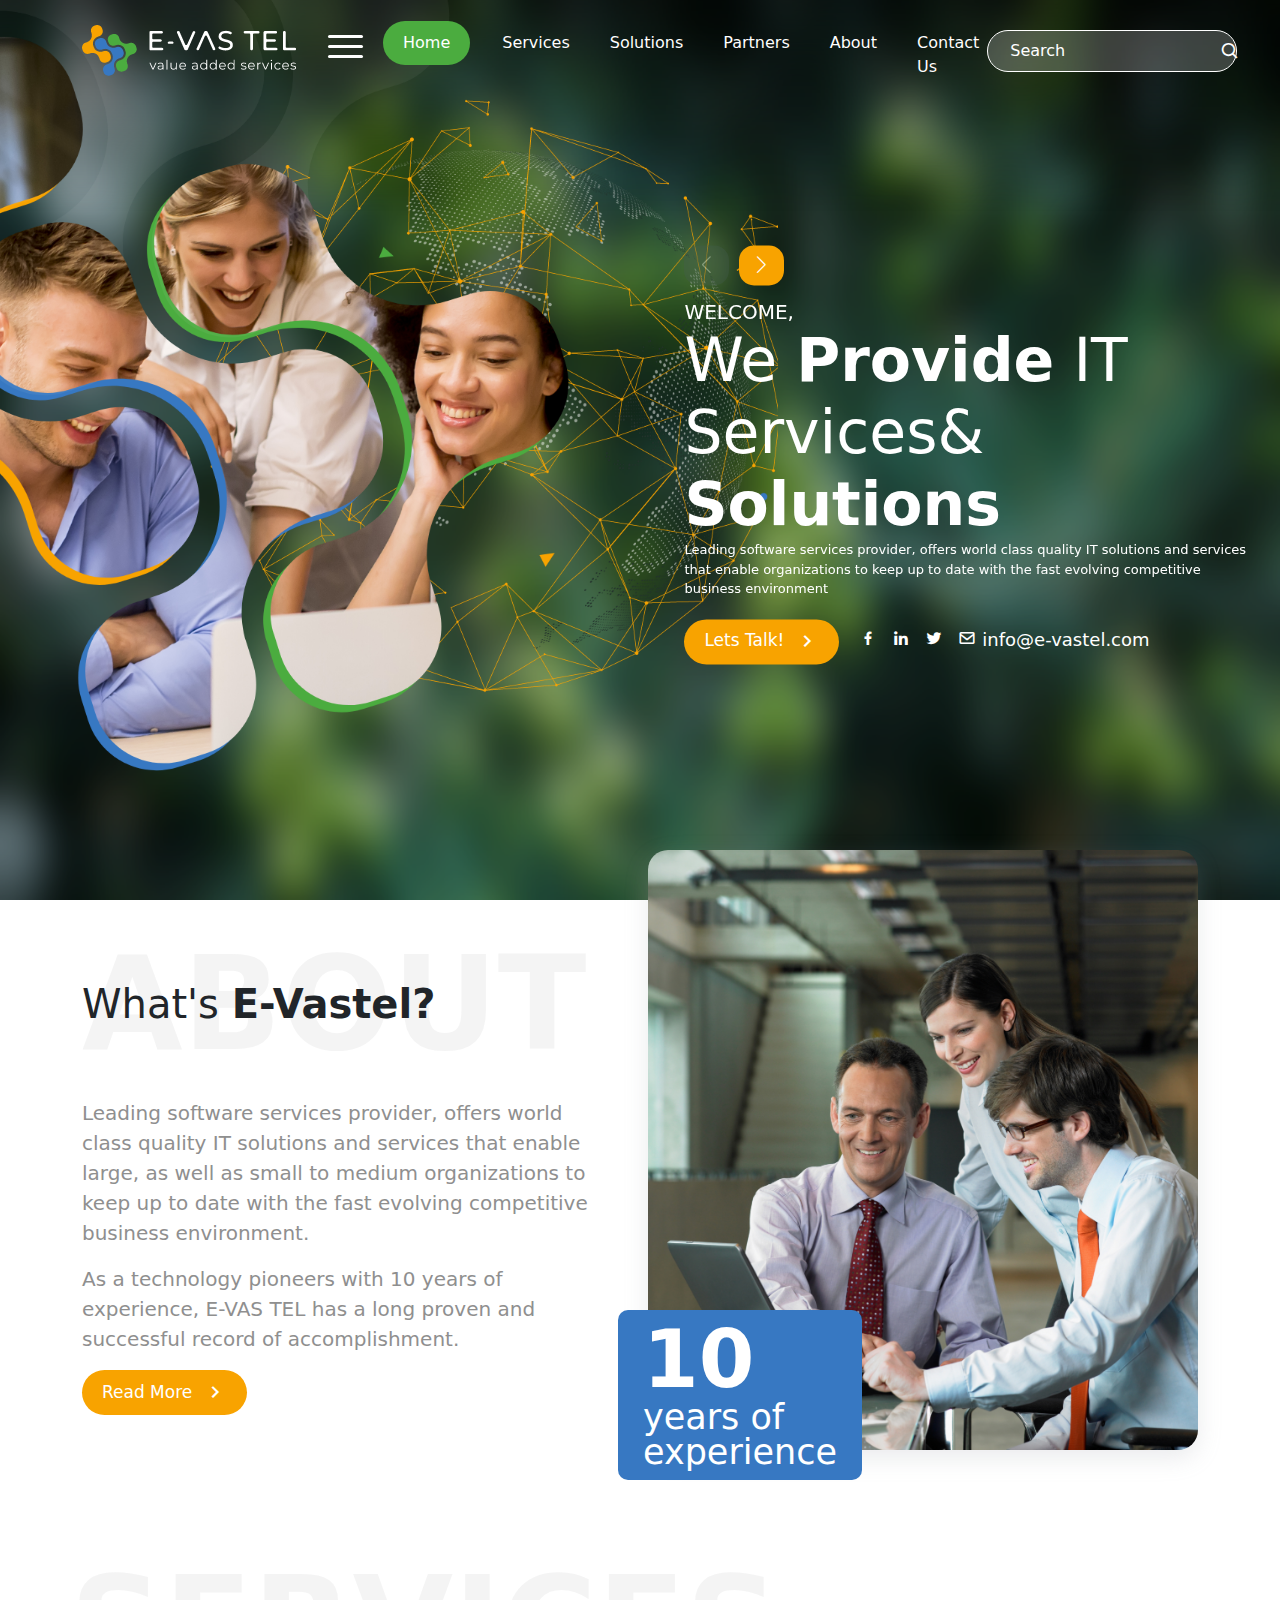
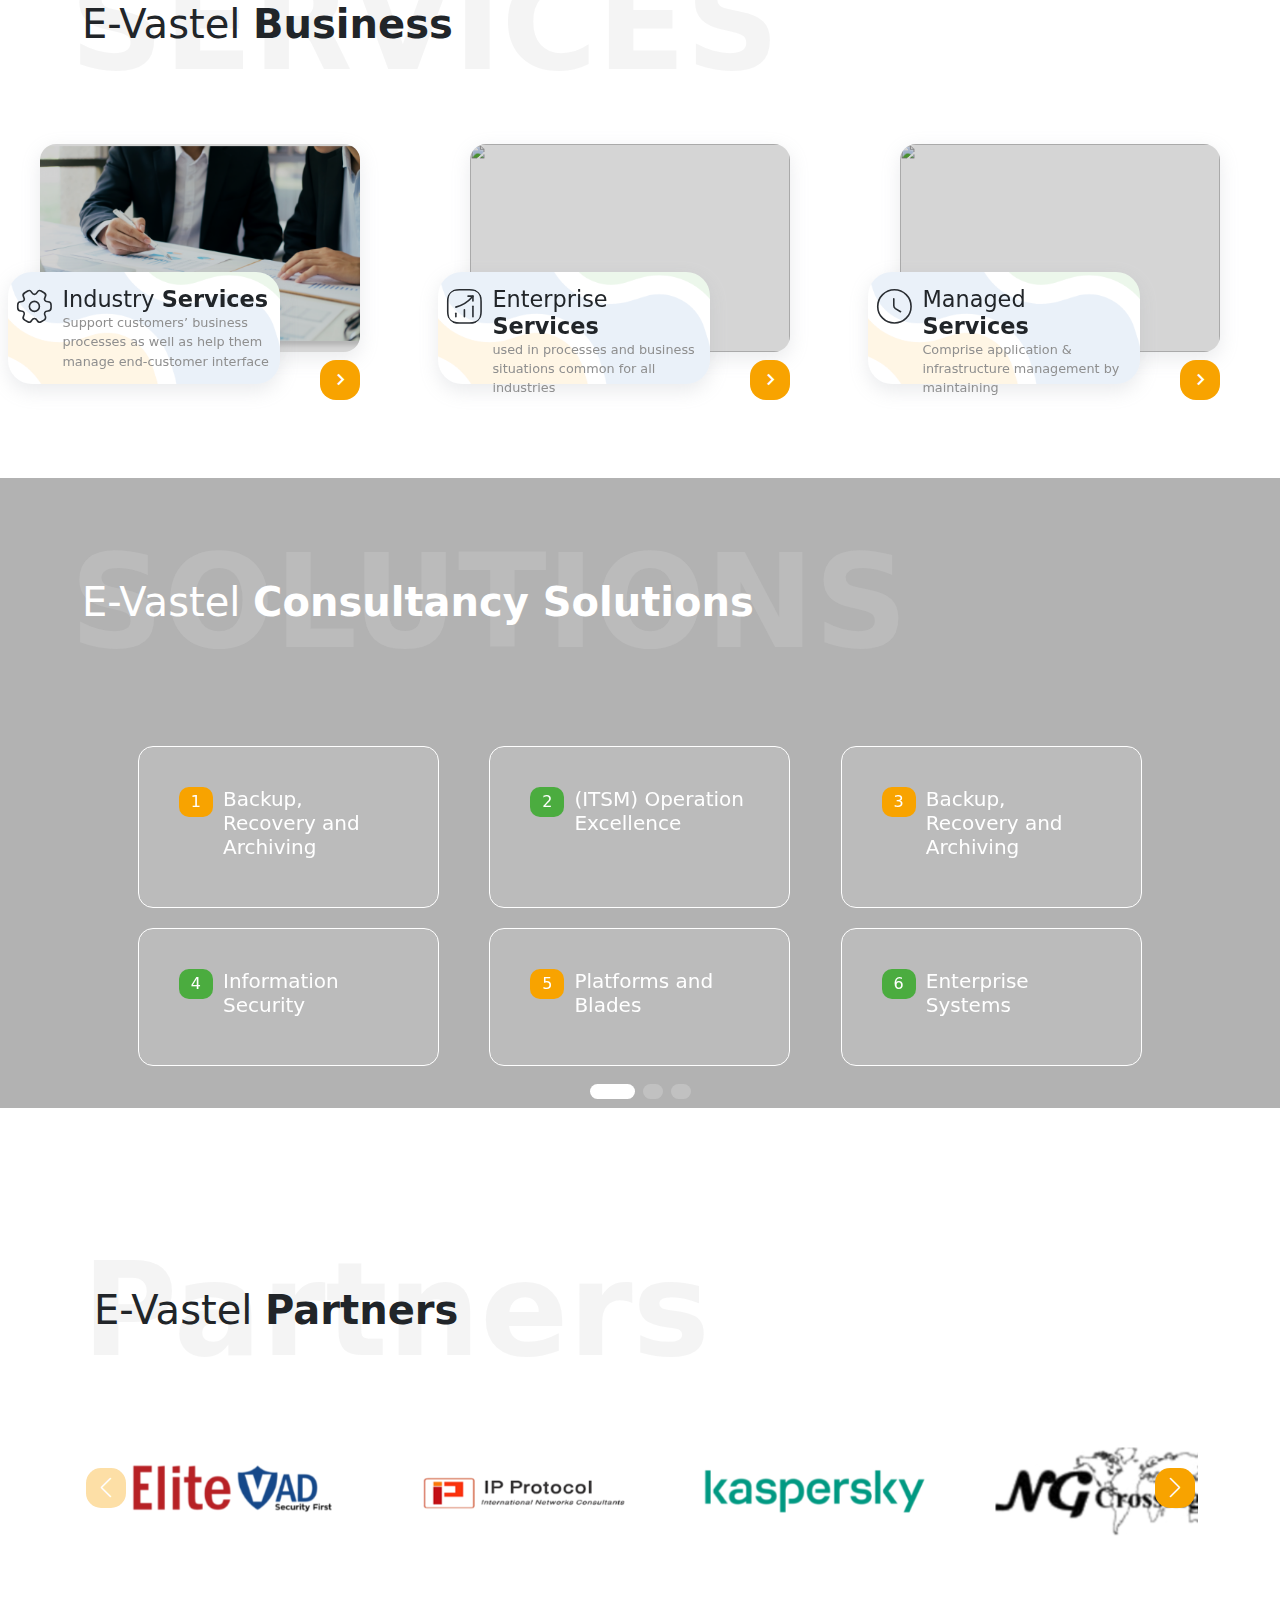
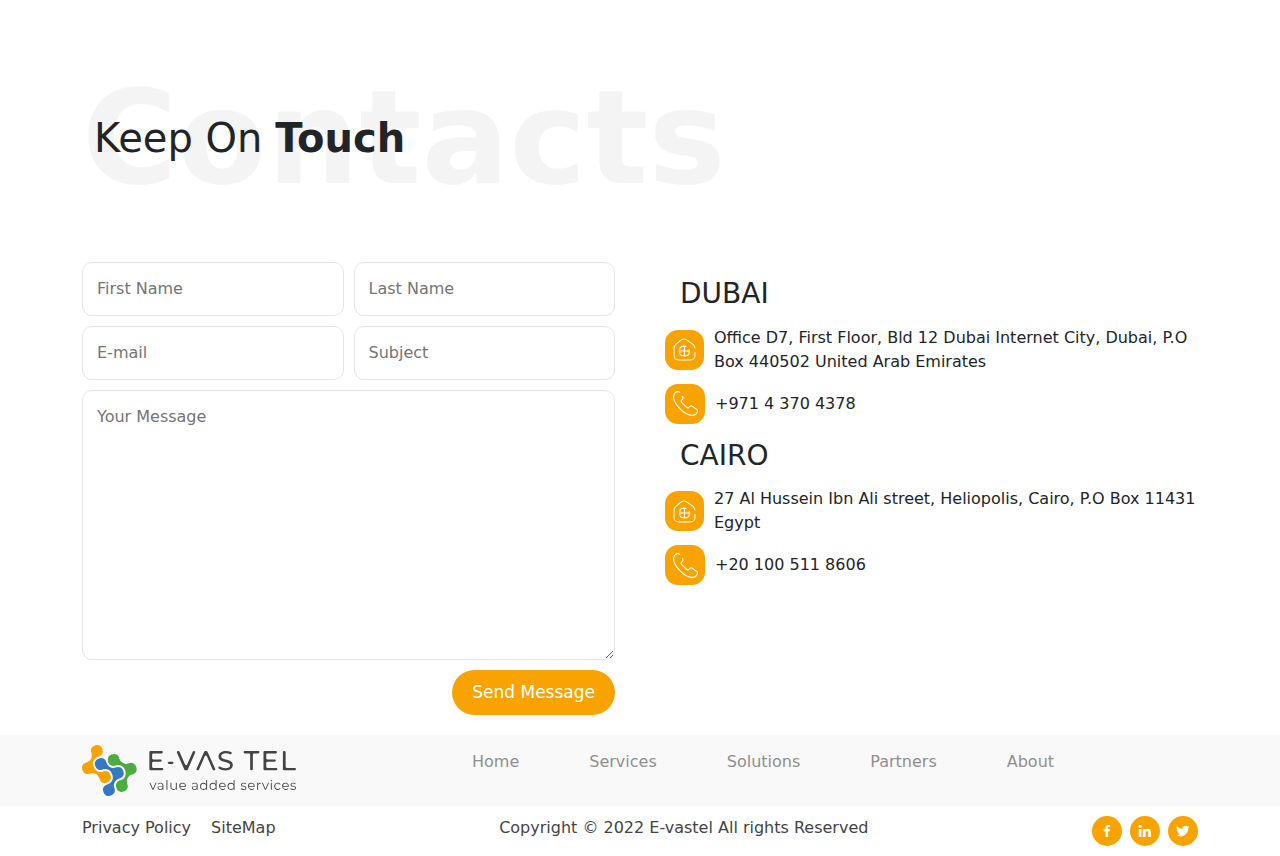
==== commit 8e9d69c7: "up4" ====
--- a/index.html
+++ b/index.html
@@ -4,7 +4,7 @@
     <meta charset="UTF-8" />
     <meta http-equiv="X-UA-Compatible" content="IE=edge" />
     <meta name="viewport" content="width=device-width, initial-scale=1.0" />
-    <title>Document</title>
+    <title>Evastel</title>
     <link rel="stylesheet" href="css/bootstrap.min.css" />
     <link rel="stylesheet" href="css/swiper.css" />
     <link href="css/hamburgers.min.css" rel="stylesheet">
@@ -16,7 +16,8 @@
 
   </head>
   <body>
-    <nav class="navbar navbar-expand-lg">
+
+    <nav class="navbar navbar-expand-lg" id="navbar">
       <div class="container">
         <a class="navbar-brand" href="#">
           <img src="images/LOGO.png" alt="" />
@@ -45,6 +46,9 @@
             <div class="hamburger-inner"></div>
           </div>
         </div>
+
+
+        
 
 
 
@@ -231,7 +235,7 @@
             </div>
             <div class="swiper-slide">
               <div class="imgcardserv">
-                <img src="images/imgcardser.png" alt="" />
+                <img src="images/imgcardser2.png" alt="" />
                 <div class="shadowcardser"></div>
                 <div class="textcardserv">
                   <img src="images/imgtextserv.png" alt="" />
@@ -253,7 +257,7 @@
             </div>
             <div class="swiper-slide">
               <div class="imgcardserv">
-                <img src="images/imgcardser.png" alt="" />
+                <img src="images/imgcardser3.png" alt="" />
                 <div class="shadowcardser"></div>
                 <div class="textcardserv">
                   <img src="images/imgtextserv.png" alt="" />
@@ -274,6 +278,8 @@
               </div>
             </div>
           </div>
+          <div class="swiper-button-next"></div>
+          <div class="swiper-button-prev"></div>
         </div>
       </div>
     </section>
@@ -293,6 +299,41 @@
       <div class="swipervidew container">
         <div class="swiper mySwiperGred">
           <div class="swiper-wrapper">
+            <div class="swiper-slide">
+              <div class="allcardsol">
+                <div class="cardsrow">
+                  <div class="cardsol">
+                    <div class="bgorang">1</div>
+                    <h5>Backup, Recovery and Archiving</h5>
+                  </div>
+                  <div class="cardsol">
+                    <div class="bggreen">2</div>
+                    <h5>(ITSM) Operation Excellence</h5>
+                  </div>
+                  <div class="cardsol">
+                    <div class="bgorang">3</div>
+                    <h5>Backup, Recovery and Archiving</h5>
+                  </div>
+                </div>
+                <div class="cardsrow">
+                  <div class="cardsol">
+                    <div class="bggreen">4</div>
+                    <h5>Information Security</h5>
+                  </div>
+                  <div class="cardsol">
+                    <div class="bgorang">5</div>
+                    <h5>Platforms and Blades</h5>
+                  </div>
+                  <div class="cardsol">
+                    <div class="bggreen">6</div>
+                    <h5>
+                      Enterprise <br />
+                      Systems
+                    </h5>
+                  </div>
+                </div>
+              </div>
+            </div>
             <div class="swiper-slide">
               <div class="allcardsol">
                 <div class="cardsrow">
@@ -585,18 +626,19 @@
       </div>
     </footer>
 
+
     <script>
-      /**
-       * forEach implementation for Objects/NodeLists/Arrays, automatic type loops and context options
-       *
-       * @private
-       * @author Todd Motto
-       * @link https://github.com/toddmotto/foreach
-       * @param {Array|Object|NodeList} collection - Collection of items to iterate, could be an Array, Object or NodeList
-       * @callback requestCallback      callback   - Callback function for each iteration.
-       * @param {Array|Object|NodeList} scope=null - Object/NodeList/Array that forEach is iterating over, to use as the this value when executing callback.
-       * @returns {}
-       */
+
+
+      
+        let navbar = document.getElementById('navbar');
+        let btnnav = document.querySelector('.hamburger-box');
+
+        btnnav.addEventListener("click",()=>{
+          navbar.classList.toggle("active");
+        })
+
+
         var forEach=function(t,o,r){if("[object Object]"===Object.prototype.toString.call(t))for(var c in t)Object.prototype.hasOwnProperty.call(t,c)&&o.call(r,t[c],c,t);else for(var e=0,l=t.length;l>e;e++)o.call(r,t[e],e,t)};
     
         var hamburgers = document.querySelectorAll(".hamburger");
--- a/css/hamburgers.min.css
+++ b/css/hamburgers.min.css
@@ -0,0 +1,7 @@
+/*!
+ * Hamburgers
+ * @description Tasty CSS-animated hamburgers
+ * @author Jonathan Suh @jonsuh
+ * @site https://jonsuh.com/hamburgers
+ * @link https://github.com/jonsuh/hamburgers
+ */.hamburger{font:inherit;display:inline-block;overflow:visible;margin:0;padding:15px;cursor:pointer;transition-timing-function:linear;transition-duration:.15s;transition-property:opacity,filter;text-transform:none;color:inherit;border:0;background-color:transparent}.hamburger.is-active:hover,.hamburger:hover{opacity:.7}.hamburger.is-active .hamburger-inner,.hamburger.is-active .hamburger-inner:after,.hamburger.is-active .hamburger-inner:before{background-color:#000}.hamburger-box{position:relative;display:inline-block;width:40px;height:24px}.hamburger-inner{top:50%;display:block;margin-top:-2px}.hamburger-inner,.hamburger-inner:after,.hamburger-inner:before{position:absolute;width:40px;height:4px;transition-timing-function:ease;transition-duration:.15s;transition-property:transform;border-radius:4px;background-color:#000}.hamburger-inner:after,.hamburger-inner:before{display:block;content:""}.hamburger-inner:before{top:-10px}.hamburger-inner:after{bottom:-10px}.hamburger--3dx .hamburger-box{perspective:80px}.hamburger--3dx .hamburger-inner{transition:transform .15s cubic-bezier(.645,.045,.355,1),background-color 0s cubic-bezier(.645,.045,.355,1) .1s}.hamburger--3dx .hamburger-inner:after,.hamburger--3dx .hamburger-inner:before{transition:transform 0s cubic-bezier(.645,.045,.355,1) .1s}.hamburger--3dx.is-active .hamburger-inner{transform:rotateY(180deg);background-color:transparent!important}.hamburger--3dx.is-active .hamburger-inner:before{transform:translate3d(0,10px,0) rotate(45deg)}.hamburger--3dx.is-active .hamburger-inner:after{transform:translate3d(0,-10px,0) rotate(-45deg)}.hamburger--3dx-r .hamburger-box{perspective:80px}.hamburger--3dx-r .hamburger-inner{transition:transform .15s cubic-bezier(.645,.045,.355,1),background-color 0s cubic-bezier(.645,.045,.355,1) .1s}.hamburger--3dx-r .hamburger-inner:after,.hamburger--3dx-r .hamburger-inner:before{transition:transform 0s cubic-bezier(.645,.045,.355,1) .1s}.hamburger--3dx-r.is-active .hamburger-inner{transform:rotateY(-180deg);background-color:transparent!important}.hamburger--3dx-r.is-active .hamburger-inner:before{transform:translate3d(0,10px,0) rotate(45deg)}.hamburger--3dx-r.is-active .hamburger-inner:after{transform:translate3d(0,-10px,0) rotate(-45deg)}.hamburger--3dy .hamburger-box{perspective:80px}.hamburger--3dy .hamburger-inner{transition:transform .15s cubic-bezier(.645,.045,.355,1),background-color 0s cubic-bezier(.645,.045,.355,1) .1s}.hamburger--3dy .hamburger-inner:after,.hamburger--3dy .hamburger-inner:before{transition:transform 0s cubic-bezier(.645,.045,.355,1) .1s}.hamburger--3dy.is-active .hamburger-inner{transform:rotateX(-180deg);background-color:transparent!important}.hamburger--3dy.is-active .hamburger-inner:before{transform:translate3d(0,10px,0) rotate(45deg)}.hamburger--3dy.is-active .hamburger-inner:after{transform:translate3d(0,-10px,0) rotate(-45deg)}.hamburger--3dy-r .hamburger-box{perspective:80px}.hamburger--3dy-r .hamburger-inner{transition:transform .15s cubic-bezier(.645,.045,.355,1),background-color 0s cubic-bezier(.645,.045,.355,1) .1s}.hamburger--3dy-r .hamburger-inner:after,.hamburger--3dy-r .hamburger-inner:before{transition:transform 0s cubic-bezier(.645,.045,.355,1) .1s}.hamburger--3dy-r.is-active .hamburger-inner{transform:rotateX(180deg);background-color:transparent!important}.hamburger--3dy-r.is-active .hamburger-inner:before{transform:translate3d(0,10px,0) rotate(45deg)}.hamburger--3dy-r.is-active .hamburger-inner:after{transform:translate3d(0,-10px,0) rotate(-45deg)}.hamburger--3dxy .hamburger-box{perspective:80px}.hamburger--3dxy .hamburger-inner{transition:transform .15s cubic-bezier(.645,.045,.355,1),background-color 0s cubic-bezier(.645,.045,.355,1) .1s}.hamburger--3dxy .hamburger-inner:after,.hamburger--3dxy .hamburger-inner:before{transition:transform 0s cubic-bezier(.645,.045,.355,1) .1s}.hamburger--3dxy.is-active .hamburger-inner{transform:rotateX(180deg) rotateY(180deg);background-color:transparent!important}.hamburger--3dxy.is-active .hamburger-inner:before{transform:translate3d(0,10px,0) rotate(45deg)}.hamburger--3dxy.is-active .hamburger-inner:after{transform:translate3d(0,-10px,0) rotate(-45deg)}.hamburger--3dxy-r .hamburger-box{perspective:80px}.hamburger--3dxy-r .hamburger-inner{transition:transform .15s cubic-bezier(.645,.045,.355,1),background-color 0s cubic-bezier(.645,.045,.355,1) .1s}.hamburger--3dxy-r .hamburger-inner:after,.hamburger--3dxy-r .hamburger-inner:before{transition:transform 0s cubic-bezier(.645,.045,.355,1) .1s}.hamburger--3dxy-r.is-active .hamburger-inner{transform:rotateX(180deg) rotateY(180deg) rotate(-180deg);background-color:transparent!important}.hamburger--3dxy-r.is-active .hamburger-inner:before{transform:translate3d(0,10px,0) rotate(45deg)}.hamburger--3dxy-r.is-active .hamburger-inner:after{transform:translate3d(0,-10px,0) rotate(-45deg)}.hamburger--arrow.is-active .hamburger-inner:before{transform:translate3d(-8px,0,0) rotate(-45deg) scaleX(.7)}.hamburger--arrow.is-active .hamburger-inner:after{transform:translate3d(-8px,0,0) rotate(45deg) scaleX(.7)}.hamburger--arrow-r.is-active .hamburger-inner:before{transform:translate3d(8px,0,0) rotate(45deg) scaleX(.7)}.hamburger--arrow-r.is-active .hamburger-inner:after{transform:translate3d(8px,0,0) rotate(-45deg) scaleX(.7)}.hamburger--arrowalt .hamburger-inner:before{transition:top .1s ease .1s,transform .1s cubic-bezier(.165,.84,.44,1)}.hamburger--arrowalt .hamburger-inner:after{transition:bottom .1s ease .1s,transform .1s cubic-bezier(.165,.84,.44,1)}.hamburger--arrowalt.is-active .hamburger-inner:before{top:0;transition:top .1s ease,transform .1s cubic-bezier(.895,.03,.685,.22) .1s;transform:translate3d(-8px,-10px,0) rotate(-45deg) scaleX(.7)}.hamburger--arrowalt.is-active .hamburger-inner:after{bottom:0;transition:bottom .1s ease,transform .1s cubic-bezier(.895,.03,.685,.22) .1s;transform:translate3d(-8px,10px,0) rotate(45deg) scaleX(.7)}.hamburger--arrowalt-r .hamburger-inner:before{transition:top .1s ease .1s,transform .1s cubic-bezier(.165,.84,.44,1)}.hamburger--arrowalt-r .hamburger-inner:after{transition:bottom .1s ease .1s,transform .1s cubic-bezier(.165,.84,.44,1)}.hamburger--arrowalt-r.is-active .hamburger-inner:before{top:0;transition:top .1s ease,transform .1s cubic-bezier(.895,.03,.685,.22) .1s;transform:translate3d(8px,-10px,0) rotate(45deg) scaleX(.7)}.hamburger--arrowalt-r.is-active .hamburger-inner:after{bottom:0;transition:bottom .1s ease,transform .1s cubic-bezier(.895,.03,.685,.22) .1s;transform:translate3d(8px,10px,0) rotate(-45deg) scaleX(.7)}.hamburger--arrowturn.is-active .hamburger-inner{transform:rotate(-180deg)}.hamburger--arrowturn.is-active .hamburger-inner:before{transform:translate3d(8px,0,0) rotate(45deg) scaleX(.7)}.hamburger--arrowturn.is-active .hamburger-inner:after{transform:translate3d(8px,0,0) rotate(-45deg) scaleX(.7)}.hamburger--arrowturn-r.is-active .hamburger-inner{transform:rotate(-180deg)}.hamburger--arrowturn-r.is-active .hamburger-inner:before{transform:translate3d(-8px,0,0) rotate(-45deg) scaleX(.7)}.hamburger--arrowturn-r.is-active .hamburger-inner:after{transform:translate3d(-8px,0,0) rotate(45deg) scaleX(.7)}.hamburger--boring .hamburger-inner,.hamburger--boring .hamburger-inner:after,.hamburger--boring .hamburger-inner:before{transition-property:none}.hamburger--boring.is-active .hamburger-inner{transform:rotate(45deg)}.hamburger--boring.is-active .hamburger-inner:before{top:0;opacity:0}.hamburger--boring.is-active .hamburger-inner:after{bottom:0;transform:rotate(-90deg)}.hamburger--collapse .hamburger-inner{top:auto;bottom:0;transition-delay:.13s;transition-timing-function:cubic-bezier(.55,.055,.675,.19);transition-duration:.13s}.hamburger--collapse .hamburger-inner:after{top:-20px;transition:top .2s cubic-bezier(.33333,.66667,.66667,1) .2s,opacity .1s linear}.hamburger--collapse .hamburger-inner:before{transition:top .12s cubic-bezier(.33333,.66667,.66667,1) .2s,transform .13s cubic-bezier(.55,.055,.675,.19)}.hamburger--collapse.is-active .hamburger-inner{transition-delay:.22s;transition-timing-function:cubic-bezier(.215,.61,.355,1);transform:translate3d(0,-10px,0) rotate(-45deg)}.hamburger--collapse.is-active .hamburger-inner:after{top:0;transition:top .2s cubic-bezier(.33333,0,.66667,.33333),opacity .1s linear .22s;opacity:0}.hamburger--collapse.is-active .hamburger-inner:before{top:0;transition:top .1s cubic-bezier(.33333,0,.66667,.33333) .16s,transform .13s cubic-bezier(.215,.61,.355,1) .25s;transform:rotate(-90deg)}.hamburger--collapse-r .hamburger-inner{top:auto;bottom:0;transition-delay:.13s;transition-timing-function:cubic-bezier(.55,.055,.675,.19);transition-duration:.13s}.hamburger--collapse-r .hamburger-inner:after{top:-20px;transition:top .2s cubic-bezier(.33333,.66667,.66667,1) .2s,opacity .1s linear}.hamburger--collapse-r .hamburger-inner:before{transition:top .12s cubic-bezier(.33333,.66667,.66667,1) .2s,transform .13s cubic-bezier(.55,.055,.675,.19)}.hamburger--collapse-r.is-active .hamburger-inner{transition-delay:.22s;transition-timing-function:cubic-bezier(.215,.61,.355,1);transform:translate3d(0,-10px,0) rotate(45deg)}.hamburger--collapse-r.is-active .hamburger-inner:after{top:0;transition:top .2s cubic-bezier(.33333,0,.66667,.33333),opacity .1s linear .22s;opacity:0}.hamburger--collapse-r.is-active .hamburger-inner:before{top:0;transition:top .1s cubic-bezier(.33333,0,.66667,.33333) .16s,transform .13s cubic-bezier(.215,.61,.355,1) .25s;transform:rotate(90deg)}.hamburger--elastic .hamburger-inner{top:2px;transition-timing-function:cubic-bezier(.68,-.55,.265,1.55);transition-duration:.275s}.hamburger--elastic .hamburger-inner:before{top:10px;transition:opacity .125s ease .275s}.hamburger--elastic .hamburger-inner:after{top:20px;transition:transform .275s cubic-bezier(.68,-.55,.265,1.55)}.hamburger--elastic.is-active .hamburger-inner{transition-delay:75ms;transform:translate3d(0,10px,0) rotate(135deg)}.hamburger--elastic.is-active .hamburger-inner:before{transition-delay:0s;opacity:0}.hamburger--elastic.is-active .hamburger-inner:after{transition-delay:75ms;transform:translate3d(0,-20px,0) rotate(-270deg)}.hamburger--elastic-r .hamburger-inner{top:2px;transition-timing-function:cubic-bezier(.68,-.55,.265,1.55);transition-duration:.275s}.hamburger--elastic-r .hamburger-inner:before{top:10px;transition:opacity .125s ease .275s}.hamburger--elastic-r .hamburger-inner:after{top:20px;transition:transform .275s cubic-bezier(.68,-.55,.265,1.55)}.hamburger--elastic-r.is-active .hamburger-inner{transition-delay:75ms;transform:translate3d(0,10px,0) rotate(-135deg)}.hamburger--elastic-r.is-active .hamburger-inner:before{transition-delay:0s;opacity:0}.hamburger--elastic-r.is-active .hamburger-inner:after{transition-delay:75ms;transform:translate3d(0,-20px,0) rotate(270deg)}.hamburger--emphatic{overflow:hidden}.hamburger--emphatic .hamburger-inner{transition:background-color .125s ease-in .175s}.hamburger--emphatic .hamburger-inner:before{left:0;transition:transform .125s cubic-bezier(.6,.04,.98,.335),top .05s linear .125s,left .125s ease-in .175s}.hamburger--emphatic .hamburger-inner:after{top:10px;right:0;transition:transform .125s cubic-bezier(.6,.04,.98,.335),top .05s linear .125s,right .125s ease-in .175s}.hamburger--emphatic.is-active .hamburger-inner{transition-delay:0s;transition-timing-function:ease-out;background-color:transparent!important}.hamburger--emphatic.is-active .hamburger-inner:before{top:-80px;left:-80px;transition:left .125s ease-out,top .05s linear .125s,transform .125s cubic-bezier(.075,.82,.165,1) .175s;transform:translate3d(80px,80px,0) rotate(45deg)}.hamburger--emphatic.is-active .hamburger-inner:after{top:-80px;right:-80px;transition:right .125s ease-out,top .05s linear .125s,transform .125s cubic-bezier(.075,.82,.165,1) .175s;transform:translate3d(-80px,80px,0) rotate(-45deg)}.hamburger--emphatic-r{overflow:hidden}.hamburger--emphatic-r .hamburger-inner{transition:background-color .125s ease-in .175s}.hamburger--emphatic-r .hamburger-inner:before{left:0;transition:transform .125s cubic-bezier(.6,.04,.98,.335),top .05s linear .125s,left .125s ease-in .175s}.hamburger--emphatic-r .hamburger-inner:after{top:10px;right:0;transition:transform .125s cubic-bezier(.6,.04,.98,.335),top .05s linear .125s,right .125s ease-in .175s}.hamburger--emphatic-r.is-active .hamburger-inner{transition-delay:0s;transition-timing-function:ease-out;background-color:transparent!important}.hamburger--emphatic-r.is-active .hamburger-inner:before{top:80px;left:-80px;transition:left .125s ease-out,top .05s linear .125s,transform .125s cubic-bezier(.075,.82,.165,1) .175s;transform:translate3d(80px,-80px,0) rotate(-45deg)}.hamburger--emphatic-r.is-active .hamburger-inner:after{top:80px;right:-80px;transition:right .125s ease-out,top .05s linear .125s,transform .125s cubic-bezier(.075,.82,.165,1) .175s;transform:translate3d(-80px,-80px,0) rotate(45deg)}.hamburger--minus .hamburger-inner:after,.hamburger--minus .hamburger-inner:before{transition:bottom .08s ease-out 0s,top .08s ease-out 0s,opacity 0s linear}.hamburger--minus.is-active .hamburger-inner:after,.hamburger--minus.is-active .hamburger-inner:before{transition:bottom .08s ease-out,top .08s ease-out,opacity 0s linear .08s;opacity:0}.hamburger--minus.is-active .hamburger-inner:before{top:0}.hamburger--minus.is-active .hamburger-inner:after{bottom:0}.hamburger--slider .hamburger-inner{top:2px}.hamburger--slider .hamburger-inner:before{top:10px;transition-timing-function:ease;transition-duration:.15s;transition-property:transform,opacity}.hamburger--slider .hamburger-inner:after{top:20px}.hamburger--slider.is-active .hamburger-inner{transform:translate3d(0,10px,0) rotate(45deg)}.hamburger--slider.is-active .hamburger-inner:before{transform:rotate(-45deg) translate3d(-5.71429px,-6px,0);opacity:0}.hamburger--slider.is-active .hamburger-inner:after{transform:translate3d(0,-20px,0) rotate(-90deg)}.hamburger--slider-r .hamburger-inner{top:2px}.hamburger--slider-r .hamburger-inner:before{top:10px;transition-timing-function:ease;transition-duration:.15s;transition-property:transform,opacity}.hamburger--slider-r .hamburger-inner:after{top:20px}.hamburger--slider-r.is-active .hamburger-inner{transform:translate3d(0,10px,0) rotate(-45deg)}.hamburger--slider-r.is-active .hamburger-inner:before{transform:rotate(45deg) translate3d(5.71429px,-6px,0);opacity:0}.hamburger--slider-r.is-active .hamburger-inner:after{transform:translate3d(0,-20px,0) rotate(90deg)}.hamburger--spin .hamburger-inner{transition-timing-function:cubic-bezier(.55,.055,.675,.19);transition-duration:.22s}.hamburger--spin .hamburger-inner:before{transition:top .1s ease-in .25s,opacity .1s ease-in}.hamburger--spin .hamburger-inner:after{transition:bottom .1s ease-in .25s,transform .22s cubic-bezier(.55,.055,.675,.19)}.hamburger--spin.is-active .hamburger-inner{transition-delay:.12s;transition-timing-function:cubic-bezier(.215,.61,.355,1);transform:rotate(225deg)}.hamburger--spin.is-active .hamburger-inner:before{top:0;transition:top .1s ease-out,opacity .1s ease-out .12s;opacity:0}.hamburger--spin.is-active .hamburger-inner:after{bottom:0;transition:bottom .1s ease-out,transform .22s cubic-bezier(.215,.61,.355,1) .12s;transform:rotate(-90deg)}.hamburger--spin-r .hamburger-inner{transition-timing-function:cubic-bezier(.55,.055,.675,.19);transition-duration:.22s}.hamburger--spin-r .hamburger-inner:before{transition:top .1s ease-in .25s,opacity .1s ease-in}.hamburger--spin-r .hamburger-inner:after{transition:bottom .1s ease-in .25s,transform .22s cubic-bezier(.55,.055,.675,.19)}.hamburger--spin-r.is-active .hamburger-inner{transition-delay:.12s;transition-timing-function:cubic-bezier(.215,.61,.355,1);transform:rotate(-225deg)}.hamburger--spin-r.is-active .hamburger-inner:before{top:0;transition:top .1s ease-out,opacity .1s ease-out .12s;opacity:0}.hamburger--spin-r.is-active .hamburger-inner:after{bottom:0;transition:bottom .1s ease-out,transform .22s cubic-bezier(.215,.61,.355,1) .12s;transform:rotate(90deg)}.hamburger--spring .hamburger-inner{top:2px;transition:background-color 0s linear .13s}.hamburger--spring .hamburger-inner:before{top:10px;transition:top .1s cubic-bezier(.33333,.66667,.66667,1) .2s,transform .13s cubic-bezier(.55,.055,.675,.19)}.hamburger--spring .hamburger-inner:after{top:20px;transition:top .2s cubic-bezier(.33333,.66667,.66667,1) .2s,transform .13s cubic-bezier(.55,.055,.675,.19)}.hamburger--spring.is-active .hamburger-inner{transition-delay:.22s;background-color:transparent!important}.hamburger--spring.is-active .hamburger-inner:before{top:0;transition:top .1s cubic-bezier(.33333,0,.66667,.33333) .15s,transform .13s cubic-bezier(.215,.61,.355,1) .22s;transform:translate3d(0,10px,0) rotate(45deg)}.hamburger--spring.is-active .hamburger-inner:after{top:0;transition:top .2s cubic-bezier(.33333,0,.66667,.33333),transform .13s cubic-bezier(.215,.61,.355,1) .22s;transform:translate3d(0,10px,0) rotate(-45deg)}.hamburger--spring-r .hamburger-inner{top:auto;bottom:0;transition-delay:0s;transition-timing-function:cubic-bezier(.55,.055,.675,.19);transition-duration:.13s}.hamburger--spring-r .hamburger-inner:after{top:-20px;transition:top .2s cubic-bezier(.33333,.66667,.66667,1) .2s,opacity 0s linear}.hamburger--spring-r .hamburger-inner:before{transition:top .1s cubic-bezier(.33333,.66667,.66667,1) .2s,transform .13s cubic-bezier(.55,.055,.675,.19)}.hamburger--spring-r.is-active .hamburger-inner{transition-delay:.22s;transition-timing-function:cubic-bezier(.215,.61,.355,1);transform:translate3d(0,-10px,0) rotate(-45deg)}.hamburger--spring-r.is-active .hamburger-inner:after{top:0;transition:top .2s cubic-bezier(.33333,0,.66667,.33333),opacity 0s linear .22s;opacity:0}.hamburger--spring-r.is-active .hamburger-inner:before{top:0;transition:top .1s cubic-bezier(.33333,0,.66667,.33333) .15s,transform .13s cubic-bezier(.215,.61,.355,1) .22s;transform:rotate(90deg)}.hamburger--stand .hamburger-inner{transition:transform 75ms cubic-bezier(.55,.055,.675,.19) .15s,background-color 0s linear 75ms}.hamburger--stand .hamburger-inner:before{transition:top 75ms ease-in 75ms,transform 75ms cubic-bezier(.55,.055,.675,.19) 0s}.hamburger--stand .hamburger-inner:after{transition:bottom 75ms ease-in 75ms,transform 75ms cubic-bezier(.55,.055,.675,.19) 0s}.hamburger--stand.is-active .hamburger-inner{transition:transform 75ms cubic-bezier(.215,.61,.355,1) 0s,background-color 0s linear .15s;transform:rotate(90deg);background-color:transparent!important}.hamburger--stand.is-active .hamburger-inner:before{top:0;transition:top 75ms ease-out .1s,transform 75ms cubic-bezier(.215,.61,.355,1) .15s;transform:rotate(-45deg)}.hamburger--stand.is-active .hamburger-inner:after{bottom:0;transition:bottom 75ms ease-out .1s,transform 75ms cubic-bezier(.215,.61,.355,1) .15s;transform:rotate(45deg)}.hamburger--stand-r .hamburger-inner{transition:transform 75ms cubic-bezier(.55,.055,.675,.19) .15s,background-color 0s linear 75ms}.hamburger--stand-r .hamburger-inner:before{transition:top 75ms ease-in 75ms,transform 75ms cubic-bezier(.55,.055,.675,.19) 0s}.hamburger--stand-r .hamburger-inner:after{transition:bottom 75ms ease-in 75ms,transform 75ms cubic-bezier(.55,.055,.675,.19) 0s}.hamburger--stand-r.is-active .hamburger-inner{transition:transform 75ms cubic-bezier(.215,.61,.355,1) 0s,background-color 0s linear .15s;transform:rotate(-90deg);background-color:transparent!important}.hamburger--stand-r.is-active .hamburger-inner:before{top:0;transition:top 75ms ease-out .1s,transform 75ms cubic-bezier(.215,.61,.355,1) .15s;transform:rotate(-45deg)}.hamburger--stand-r.is-active .hamburger-inner:after{bottom:0;transition:bottom 75ms ease-out .1s,transform 75ms cubic-bezier(.215,.61,.355,1) .15s;transform:rotate(45deg)}.hamburger--squeeze .hamburger-inner{transition-timing-function:cubic-bezier(.55,.055,.675,.19);transition-duration:75ms}.hamburger--squeeze .hamburger-inner:before{transition:top 75ms ease .12s,opacity 75ms ease}.hamburger--squeeze .hamburger-inner:after{transition:bottom 75ms ease .12s,transform 75ms cubic-bezier(.55,.055,.675,.19)}.hamburger--squeeze.is-active .hamburger-inner{transition-delay:.12s;transition-timing-function:cubic-bezier(.215,.61,.355,1);transform:rotate(45deg)}.hamburger--squeeze.is-active .hamburger-inner:before{top:0;transition:top 75ms ease,opacity 75ms ease .12s;opacity:0}.hamburger--squeeze.is-active .hamburger-inner:after{bottom:0;transition:bottom 75ms ease,transform 75ms cubic-bezier(.215,.61,.355,1) .12s;transform:rotate(-90deg)}.hamburger--vortex .hamburger-inner{transition-timing-function:cubic-bezier(.19,1,.22,1);transition-duration:.2s}.hamburger--vortex .hamburger-inner:after,.hamburger--vortex .hamburger-inner:before{transition-delay:.1s;transition-timing-function:linear;transition-duration:0s}.hamburger--vortex .hamburger-inner:before{transition-property:top,opacity}.hamburger--vortex .hamburger-inner:after{transition-property:bottom,transform}.hamburger--vortex.is-active .hamburger-inner{transition-timing-function:cubic-bezier(.19,1,.22,1);transform:rotate(765deg)}.hamburger--vortex.is-active .hamburger-inner:after,.hamburger--vortex.is-active .hamburger-inner:before{transition-delay:0s}.hamburger--vortex.is-active .hamburger-inner:before{top:0;opacity:0}.hamburger--vortex.is-active .hamburger-inner:after{bottom:0;transform:rotate(90deg)}.hamburger--vortex-r .hamburger-inner{transition-timing-function:cubic-bezier(.19,1,.22,1);transition-duration:.2s}.hamburger--vortex-r .hamburger-inner:after,.hamburger--vortex-r .hamburger-inner:before{transition-delay:.1s;transition-timing-function:linear;transition-duration:0s}.hamburger--vortex-r .hamburger-inner:before{transition-property:top,opacity}.hamburger--vortex-r .hamburger-inner:after{transition-property:bottom,transform}.hamburger--vortex-r.is-active .hamburger-inner{transition-timing-function:cubic-bezier(.19,1,.22,1);transform:rotate(-765deg)}.hamburger--vortex-r.is-active .hamburger-inner:after,.hamburger--vortex-r.is-active .hamburger-inner:before{transition-delay:0s}.hamburger--vortex-r.is-active .hamburger-inner:before{top:0;opacity:0}.hamburger--vortex-r.is-active .hamburger-inner:after{bottom:0;transform:rotate(-90deg)}--- a/css/style.css
+++ b/css/style.css
@@ -2,8 +2,36 @@
 .navbar{
     position: absolute;
     width: 100%;
-    top: 20px;
+    top: 0px;
+    padding-top: 20px;
     z-index: 99;
+}
+
+.navbar.active{
+    background-color: #1b4779 !important;
+
+}
+
+@media (max-width:991px) {
+    .navbar-collapse{
+        margin-top: 20px;
+       
+    }
+    .navbar-nav{
+        align-items:  center !important; 
+        text-align: center;
+    }
+    .navbar-nav li{
+        width: 100%; 
+    }
+    .searchNav{
+        margin-top: 20px;
+        width: 100% !important;
+        padding-right: 20px !important;
+    }
+    .searchNav input{
+        width: 100% !important;
+    }
 }
 
 .navbar-nav{
@@ -19,11 +47,12 @@
     border-radius: 30px;
 }
 
-@media (min-width: 1700px){
+/* @media (min-width: 1700px){
     .container, .container-md, .container-sm {
         max-width: 70% !important ;
     }
-} 
+}  */
+
 
 
 @media (max-width: 770px){
@@ -32,8 +61,8 @@
     }
 }
 
-.hamburger-inner, .hamburger-inner:after, .hamburger-inner:before{
-    background-color: #fff !important;
+.hamburger-inner,.navbar  .hamburger-inner:after,.hamburger-inner:before{
+    background-color: rgb(255, 255, 255) !important;
     width: 35px;
     height: 3px;
 }
@@ -66,6 +95,9 @@
     font-size: 20px;
     cursor: pointer;
 }
+
+
+
 
 
 /* ///////////////////////////////////////////////// */
@@ -658,6 +690,7 @@
 .imgcardserv{
     position: relative;
     width: 400px;
+    height: 260px;
     border-radius: 20px;
     box-shadow: rgba(149, 157, 165, 0.2) 0px 8px 24px;
 }
@@ -665,6 +698,7 @@
     width: 100%;
     height: 100%;
     border-radius: 20px;
+    object-fit: cover;
 }
 
 @media (max-width:1660px) {
@@ -761,6 +795,26 @@
     transform: translateX(3px);
 }
 
+.cardServicesSection .swiper-button-next,.cardServicesSection  .swiper-button-prev{
+    transition: all ease .4s;
+    background-color: #F8A300;
+    border-radius: 10px;
+    color: rgb(255, 255, 255);
+    width: 30px;
+    height: 30px;
+
+}
+.cardServicesSection .swiper-button-next{
+    margin-right: 10px;
+}
+.cardServicesSection  .swiper-button-prev{
+    margin-left: 10px;
+}
+.cardServicesSection .swiper-button-next:after,.cardServicesSection  .swiper-button-prev:after{
+    font-size: 16px;
+}
+
+
 
 /* //////////////////////////////////SolutionsSection////////////////// */
 
@@ -822,7 +876,7 @@
 
 .swipervidew .swiper{
     margin: 0 5%;
-    padding-bottom: 20px;
+    padding-bottom: 30px;
 }
 /* .swipervidew .swiper .swiper-slide{
     margin: 0 10%;
@@ -830,11 +884,16 @@
 
 .swiper-pagination-bullet{
     transition: all ease .4s;
+    background-color: #fff;
+    width: 20px;
+    height: 15px;
+    border-radius: 30px;
 }
 .swiper-pagination-bullet-active{
     background-color: #fff;
-    /* width: 40px;
-    border-radius: 30px; */
+    width: 45px;
+    height: 15px;
+    border-radius: 30px;
 }
 
 .cardsol{
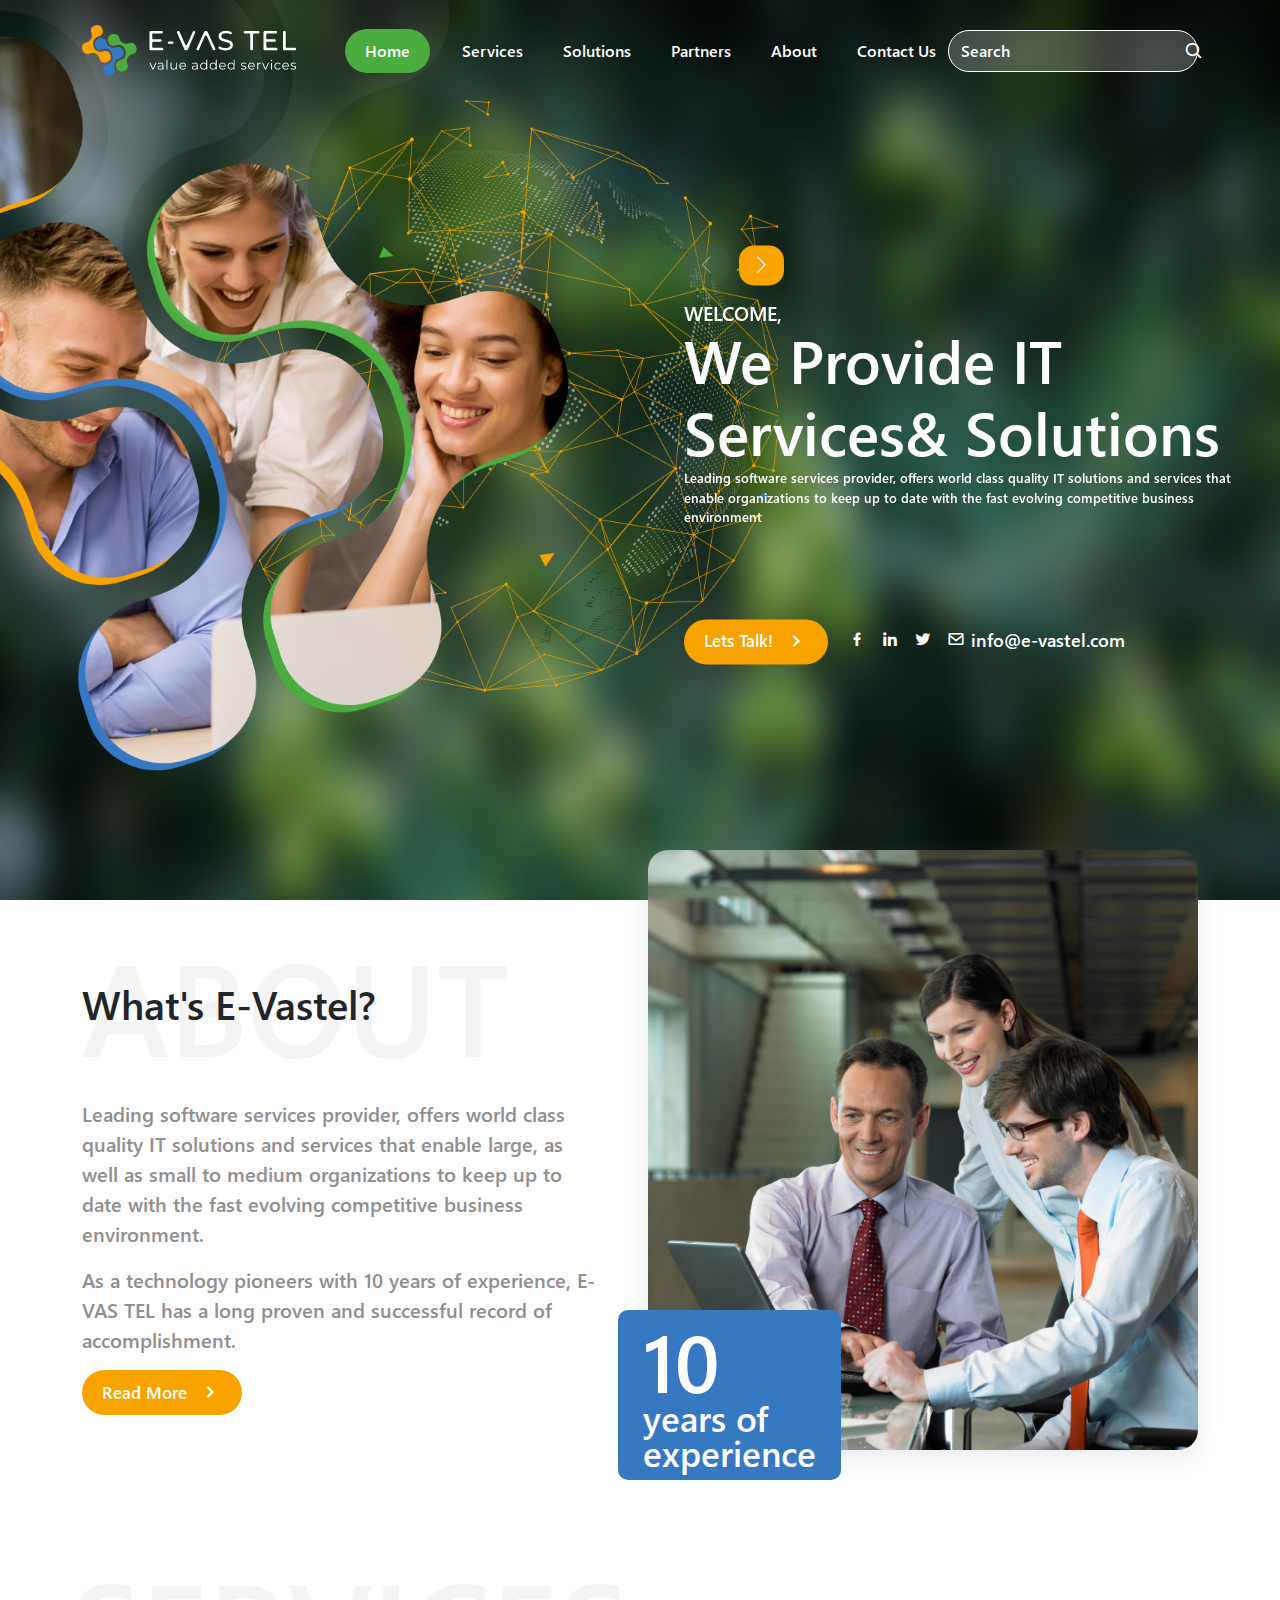
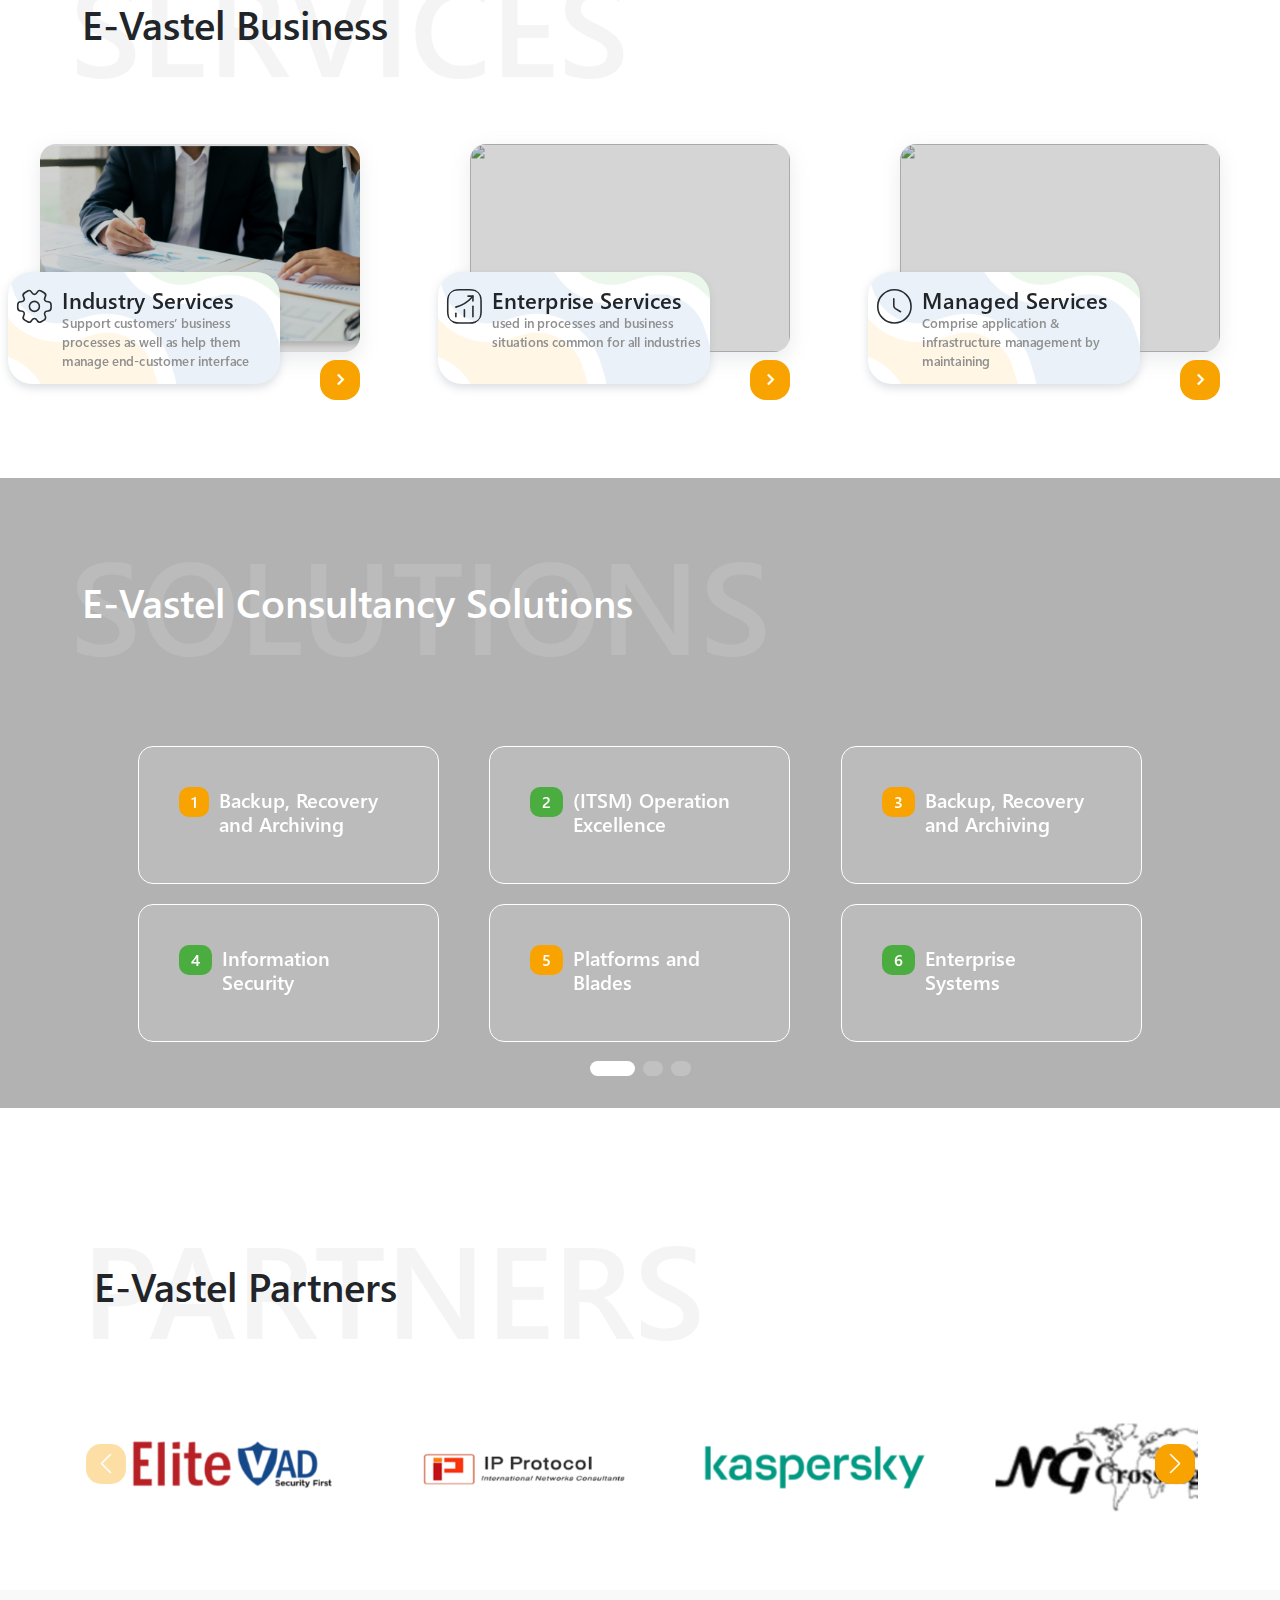
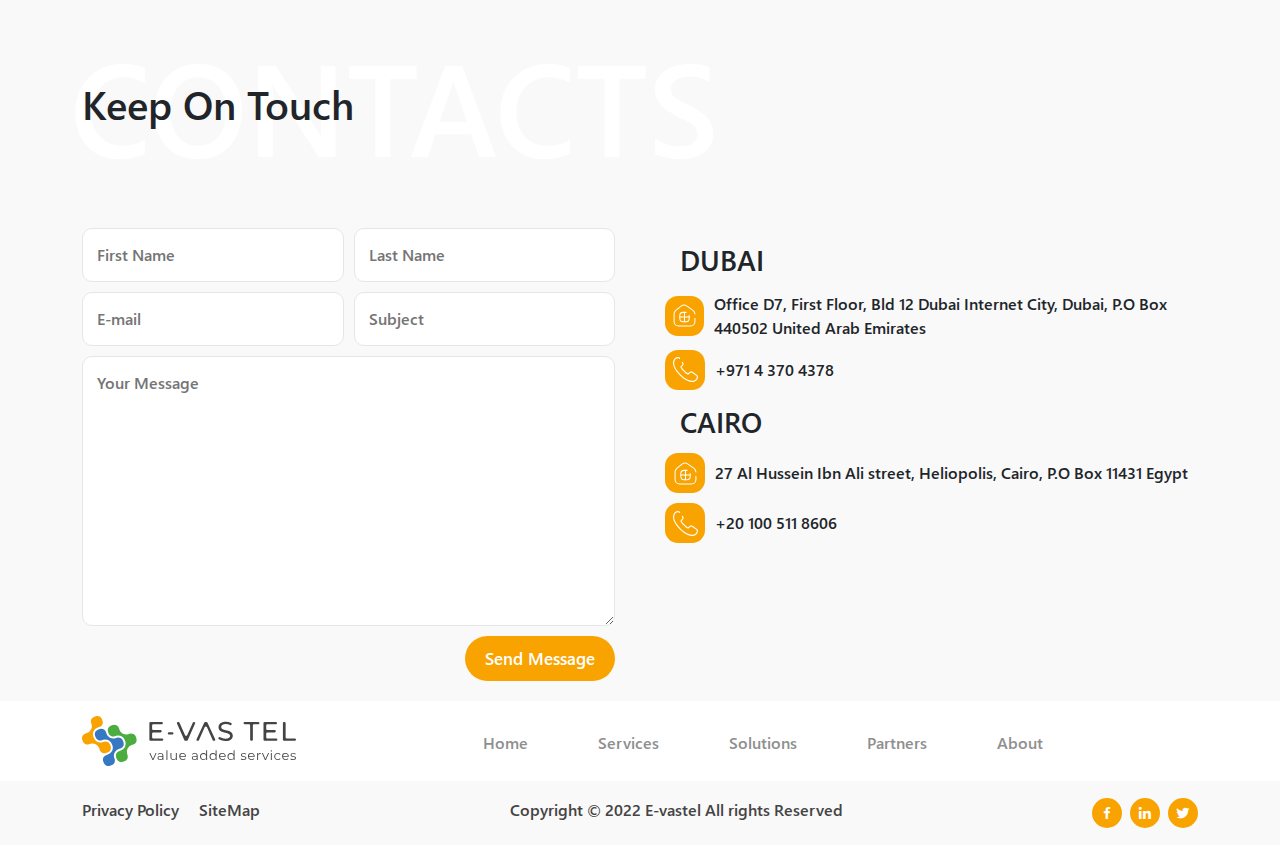
==== commit 5d52bd32: "up4" ====
--- a/index.html
+++ b/index.html
@@ -22,18 +22,6 @@
         <a class="navbar-brand" href="#">
           <img src="images/LOGO.png" alt="" />
         </a>
-        <!-- <button class="hamburger hamburger--collapse" type="button"
-          type="button"
-          data-bs-toggle="collapse"
-          data-bs-target="#navbarSupportedContent"
-          aria-controls="navbarSupportedContent"
-          aria-expanded="false"
-          aria-label="Toggle navigation"
-        >
-          <span class="hamburger-box">
-            <span class="hamburger-inner"></span>
-          </span>
-        </button> -->
 
         <div class="hamburger  hamburger--3dy"
         type="button"
@@ -473,7 +461,7 @@
     <section class="PartnersSection container">
       <div class="titlesection container">
         <h1>E-Vastel <span> Partners</span></h1>
-        <h1 class="textTitleSec">Partners</h1>
+        <h1 class="textTitleSec">PARTNERS</h1>
       </div>
 
       <!-- Swiper -->
@@ -520,13 +508,13 @@
       </div>
     </section>
 
-    <section class="contactsSection container">
+    <section class="contactsSection ">
       <div class="titlesection container">
         <h1>Keep On <span> Touch </span></h1>
-        <h1 class="textTitleSec">Contacts</h1>
-      </div>
-
-      <div class="allcontact">
+        <h1 class="textTitleSec " style="color: #fff;">CONTACTS</h1>
+      </div>
+
+      <div class="allcontact container">
         <div class="leftContactSec">
           <div class="inputscontact">
             <input type="text" placeholder="First Name" />
@@ -603,27 +591,30 @@
         </div>
       </div>
 
-      <div class="footerbotton container">
-        <div class="Policy">
-          <a href="">Privacy Policy</a>
-          <a href="">SiteMap</a>
-        </div>
-        <div class="Copyright">
-          <p>Copyright © 2022 E-vastel All rights Reserved</p>
-        </div>
-
-        <div class="sotialfooter">
-          <a class="iconfooter">
-            <i class="bx bxl-facebook"></i>
-          </a>
-          <a class="iconfooter">
-            <i class="bx bxl-linkedin"></i>
-          </a>
-          <a class="iconfooter">
-            <i class="bx bxl-twitter"></i>
-          </a>
-        </div>
-      </div>
+      <div class="footerrb">
+        <div class="footerbotton container">
+          <div class="Policy">
+            <a href="">Privacy Policy</a>
+            <a href="">SiteMap</a>
+          </div>
+          <div class="Copyright">
+            <p>Copyright © 2022 E-vastel All rights Reserved</p>
+          </div>
+  
+          <div class="sotialfooter">
+            <a class="iconfooter">
+              <i class="bx bxl-facebook"></i>
+            </a>
+            <a class="iconfooter">
+              <i class="bx bxl-linkedin"></i>
+            </a>
+            <a class="iconfooter">
+              <i class="bx bxl-twitter"></i>
+            </a>
+          </div>
+        </div>
+      </div>
+
     </footer>
 
 
--- a/css/style.css
+++ b/css/style.css
@@ -1,3 +1,23 @@
+
+ @font-face {
+    font-family: myFirstFont;
+    src: url("../Fonts/segoeui.ttf");
+    src: url("../Fonts/segoeuib.ttf");
+    /* src: url("../Fonts/segoeuii.ttf");
+    src: url("../Fonts/segoeuil.ttf");
+    src: url("../Fonts/segoeuisl.ttf");
+    src: url("../Fonts/segoeuiz.ttf");
+    src: url("../Fonts/seguibl.ttf"); */
+    src: url("../Fonts/seguibli.ttf");
+    src: url("../Fonts/seguili.ttf");
+    src: url("../Fonts/seguisb.ttf");
+  }
+  
+  
+  
+  *{
+    font-family: myFirstFont !important;
+  }
 
 .navbar{
     position: absolute;
@@ -12,6 +32,10 @@
 
 }
 
+.hamburger-box{
+    display: none;
+}
+
 @media (max-width:991px) {
     .navbar-collapse{
         margin-top: 20px;
@@ -31,6 +55,9 @@
     }
     .searchNav input{
         width: 100% !important;
+    }
+    .hamburger-box{
+        display: block;
     }
 }
 
@@ -76,7 +103,7 @@
     display: flex;
     background-color: rgba(255, 255, 255, 0.212);
     border-radius: 30px;
-    padding: 7px 20px;
+    padding: 7px 10px;
     align-items: center;
     padding-right: 40px ;
     border: 1px solid #fff;
@@ -498,7 +525,7 @@
     font-size: 200px;
     margin: 0 !important;
     padding: 0 !important;
-    font-weight: 700 !important;
+    font-weight: 900 !important;
     z-index: 1;
     color: #d6d6d642;
 }
@@ -736,7 +763,7 @@
     left: -40px;
     background-color: #fff;
     border-radius: 30px;
-    box-shadow: rgba(149, 157, 165, 0.2) 0px 8px 24px;
+    box-shadow: rgba(149, 157, 165, 0.322) 0px 4px 10px;
 
 
 }
@@ -797,7 +824,7 @@
 
 .cardServicesSection .swiper-button-next,.cardServicesSection  .swiper-button-prev{
     transition: all ease .4s;
-    background-color: #F8A300;
+    background-color: #838382;
     border-radius: 10px;
     color: rgb(255, 255, 255);
     width: 30px;
@@ -1065,7 +1092,7 @@
 
 .PartnersSection{
     margin-top: 170px;
-    margin-bottom: 170px;
+    margin-bottom: 70px;
 }
 
 @media (max-width: 991px) {
@@ -1119,6 +1146,12 @@
 /* /////////////////////////////// contactsSection //////////////////////////////////// */
 
 
+.contactsSection{
+    padding-top: 90px;
+    padding-bottom: 20px;
+    background-color: #F9F9F9;
+}
+
 .allcontact{
     display: flex;
     justify-content: space-between;
@@ -1249,12 +1282,17 @@
 }
 .footertop{
     background-color: #F9F9F9;
+    background-color: #fff;
     margin-top: 20px;
     padding: 10px;
 }
 .allfooter{
     display: flex;
     align-items: center;
+}
+
+.allfooter  img{
+    margin-top: -20px;
 }
 
 .munefooter{
@@ -1279,11 +1317,18 @@
     }
 }
 
+.footerrb{
+    background-color: #F9F9F9;
+    padding: 7px;
+}
+
 .footerbotton{
     display: flex;
     justify-content: space-between;
     margin-top: 10px;
     color: #444444;
+
+
 }
 
 .sotialfooter{
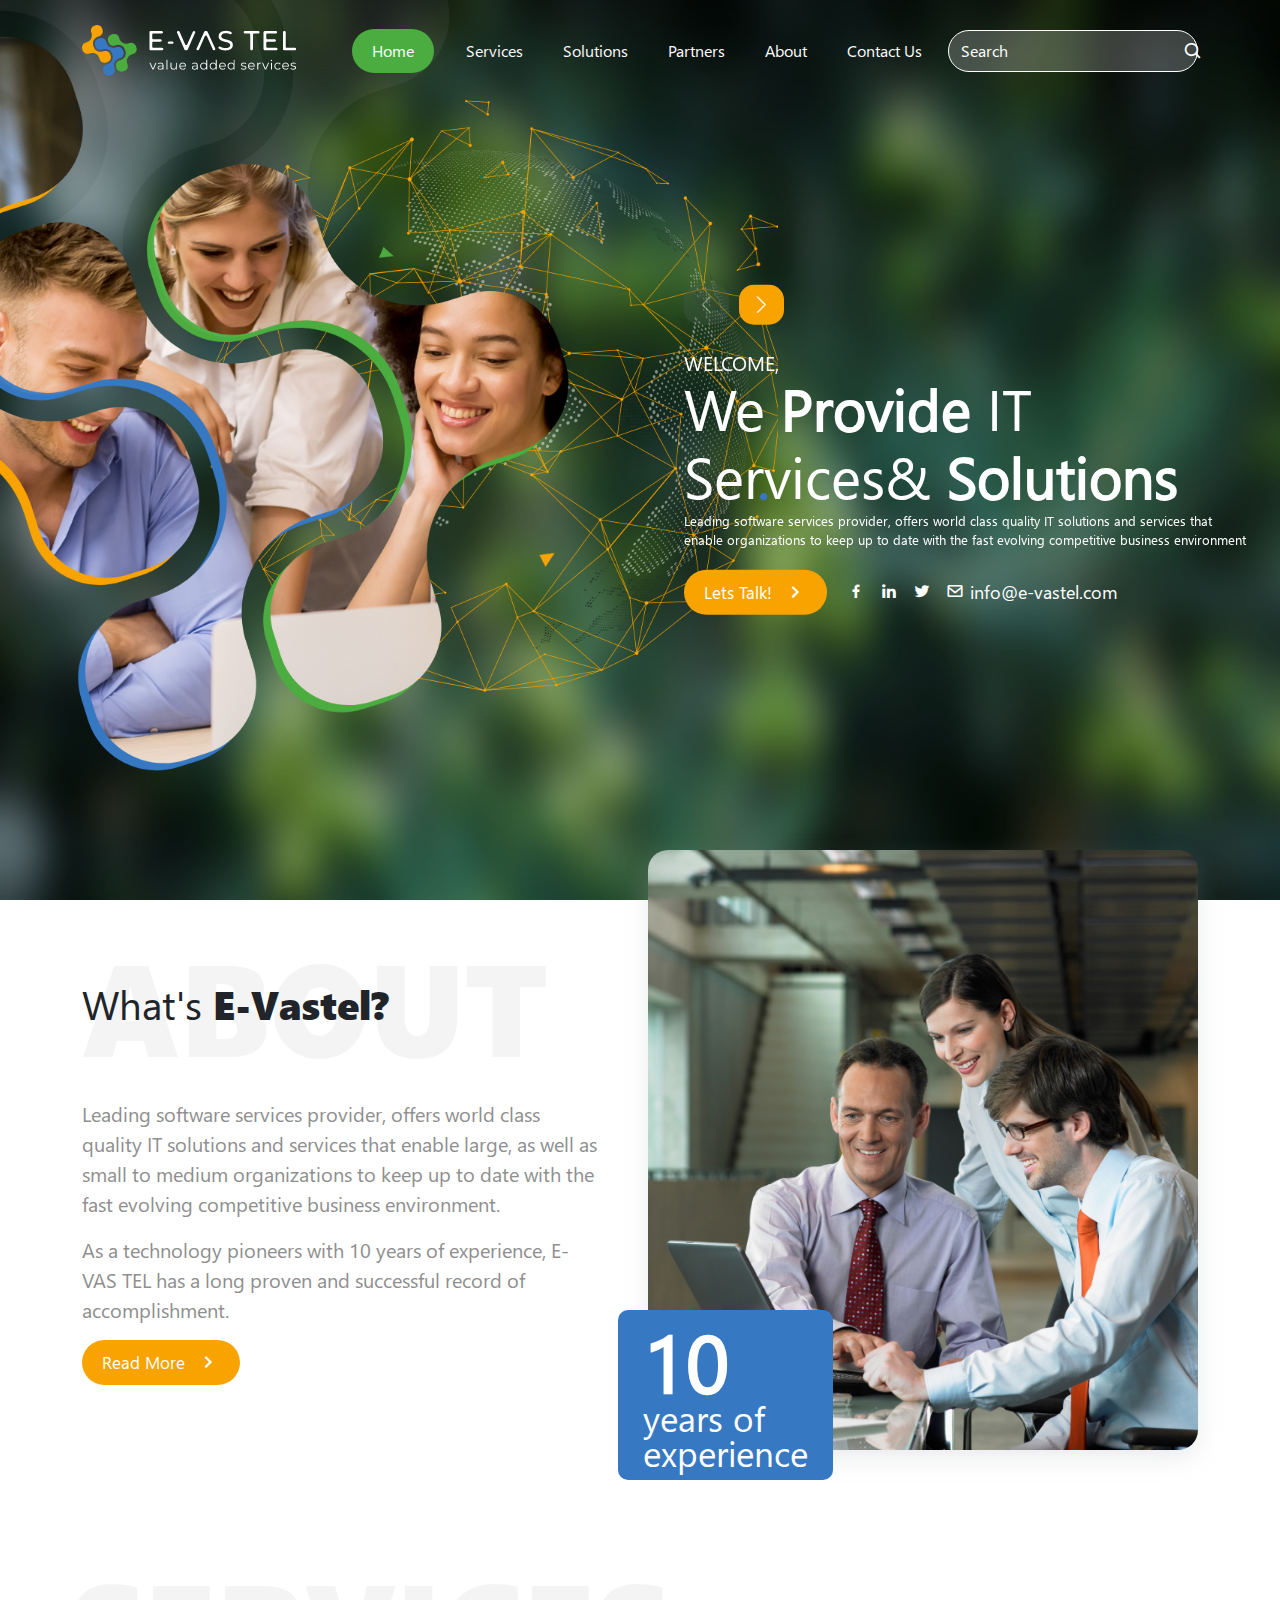
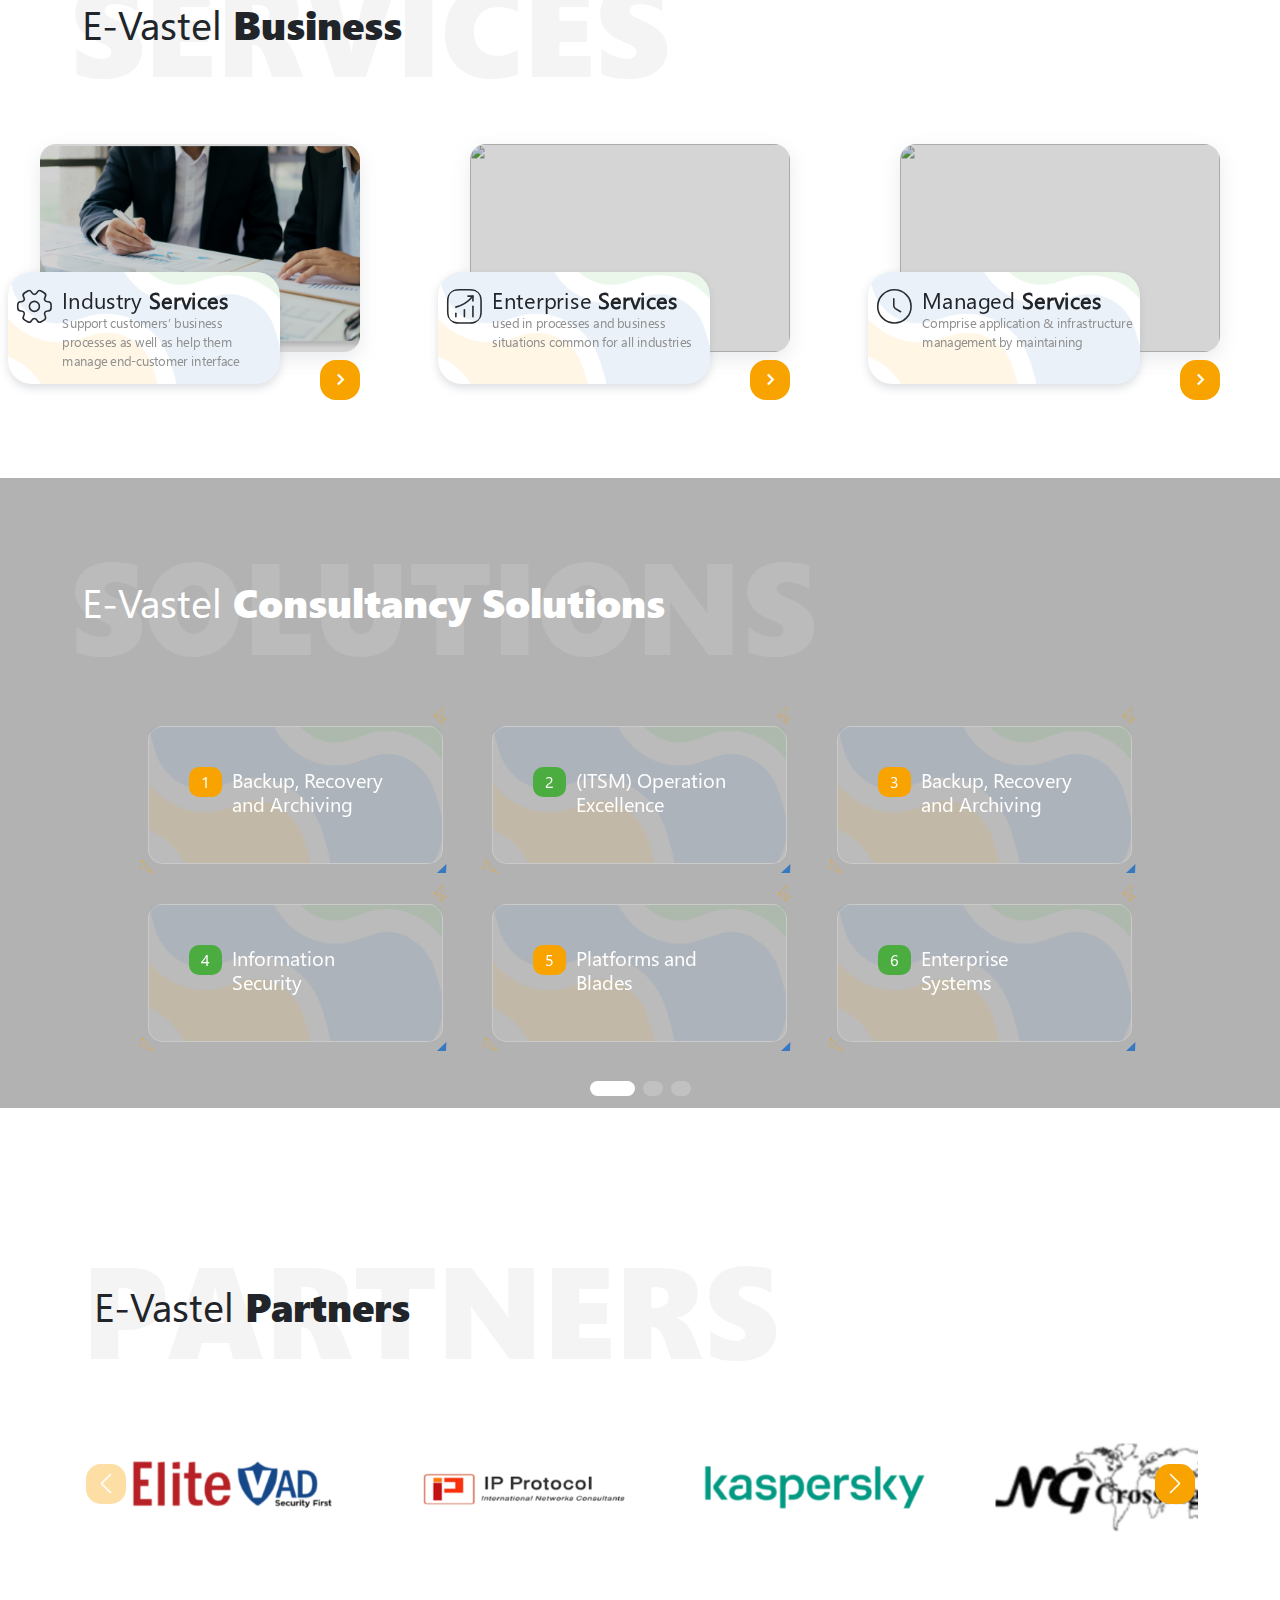
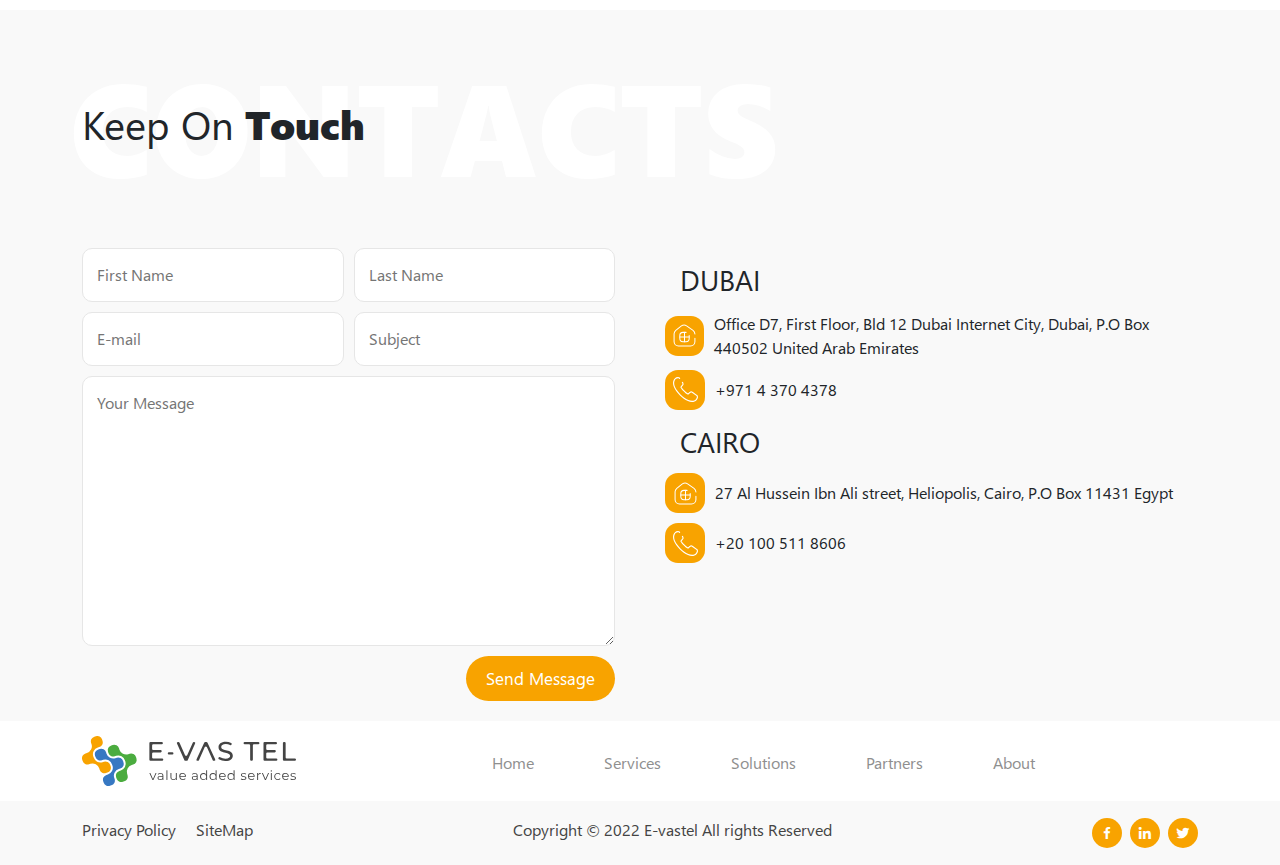
==== commit d066a994: "up4" ====
--- a/index.html
+++ b/index.html
@@ -291,28 +291,52 @@
               <div class="allcardsol">
                 <div class="cardsrow">
                   <div class="cardsol">
+                    <img class="toprightcard" src="images/toprightcard.png" alt="">
+                    <img class="bottonrightcard" src="images/bottonrightcard.png" alt="">
+                    <img class="bottonleftcard" src="images/bottonleftcard.svg" alt="">
+                    <img class="bgcardg" src="images/bgcardg.png" alt="">
                     <div class="bgorang">1</div>
                     <h5>Backup, Recovery and Archiving</h5>
                   </div>
                   <div class="cardsol">
+                    <img class="bgcardg" src="images/bgcardg.png" alt="">
+                    <img class="toprightcard" src="images/toprightcard.png" alt="">
+                    <img class="bottonrightcard" src="images/bottonrightcard.png" alt="">
+                    <img class="bottonleftcard" src="images/bottonleftcard.svg" alt="">
                     <div class="bggreen">2</div>
                     <h5>(ITSM) Operation Excellence</h5>
                   </div>
                   <div class="cardsol">
+                    <img class="bgcardg" src="images/bgcardg.png" alt="">
+                    <img class="toprightcard" src="images/toprightcard.png" alt="">
+                    <img class="bottonrightcard" src="images/bottonrightcard.png" alt="">
+                    <img class="bottonleftcard" src="images/bottonleftcard.svg" alt="">
                     <div class="bgorang">3</div>
                     <h5>Backup, Recovery and Archiving</h5>
                   </div>
                 </div>
                 <div class="cardsrow">
                   <div class="cardsol">
+                    <img class="bgcardg" src="images/bgcardg.png" alt="">
+                    <img class="toprightcard" src="images/toprightcard.png" alt="">
+                    <img class="bottonrightcard" src="images/bottonrightcard.png" alt="">
+                    <img class="bottonleftcard" src="images/bottonleftcard.svg" alt="">
                     <div class="bggreen">4</div>
                     <h5>Information Security</h5>
                   </div>
                   <div class="cardsol">
+                    <img class="bgcardg" src="images/bgcardg.png" alt="">
+                    <img class="toprightcard" src="images/toprightcard.png" alt="">
+                    <img class="bottonrightcard" src="images/bottonrightcard.png" alt="">
+                    <img class="bottonleftcard" src="images/bottonleftcard.svg" alt="">
                     <div class="bgorang">5</div>
                     <h5>Platforms and Blades</h5>
                   </div>
                   <div class="cardsol">
+                    <img class="bgcardg" src="images/bgcardg.png" alt="">
+                    <img class="toprightcard" src="images/toprightcard.png" alt="">
+                    <img class="bottonrightcard" src="images/bottonrightcard.png" alt="">
+                    <img class="bottonleftcard" src="images/bottonleftcard.svg" alt="">
                     <div class="bggreen">6</div>
                     <h5>
                       Enterprise <br />
@@ -326,28 +350,52 @@
               <div class="allcardsol">
                 <div class="cardsrow">
                   <div class="cardsol">
+                    <img class="bgcardg" src="images/bgcardg.png" alt="">
+                    <img class="toprightcard" src="images/toprightcard.png" alt="">
+                    <img class="bottonrightcard" src="images/bottonrightcard.png" alt="">
+                    <img class="bottonleftcard" src="images/bottonleftcard.svg" alt="">
                     <div class="bgorang">1</div>
                     <h5>Backup, Recovery and Archiving</h5>
                   </div>
                   <div class="cardsol">
+                    <img class="bgcardg" src="images/bgcardg.png" alt="">
+                    <img class="toprightcard" src="images/toprightcard.png" alt="">
+                    <img class="bottonrightcard" src="images/bottonrightcard.png" alt="">
+                    <img class="bottonleftcard" src="images/bottonleftcard.svg" alt="">
                     <div class="bggreen">2</div>
                     <h5>(ITSM) Operation Excellence</h5>
                   </div>
                   <div class="cardsol">
+                    <img class="bgcardg" src="images/bgcardg.png" alt="">
+                    <img class="toprightcard" src="images/toprightcard.png" alt="">
+                    <img class="bottonrightcard" src="images/bottonrightcard.png" alt="">
+                    <img class="bottonleftcard" src="images/bottonleftcard.svg" alt="">
                     <div class="bgorang">3</div>
                     <h5>Backup, Recovery and Archiving</h5>
                   </div>
                 </div>
                 <div class="cardsrow">
                   <div class="cardsol">
+                    <img class="bgcardg" src="images/bgcardg.png" alt="">
+                    <img class="toprightcard" src="images/toprightcard.png" alt="">
+                    <img class="bottonrightcard" src="images/bottonrightcard.png" alt="">
+                    <img class="bottonleftcard" src="images/bottonleftcard.svg" alt="">
                     <div class="bggreen">4</div>
                     <h5>Information Security</h5>
                   </div>
                   <div class="cardsol">
+                    <img class="bgcardg" src="images/bgcardg.png" alt="">
+                    <img class="toprightcard" src="images/toprightcard.png" alt="">
+                    <img class="bottonrightcard" src="images/bottonrightcard.png" alt="">
+                    <img class="bottonleftcard" src="images/bottonleftcard.svg" alt="">
                     <div class="bgorang">5</div>
                     <h5>Platforms and Blades</h5>
                   </div>
                   <div class="cardsol">
+                    <img class="bgcardg" src="images/bgcardg.png" alt="">
+                    <img class="toprightcard" src="images/toprightcard.png" alt="">
+                    <img class="bottonrightcard" src="images/bottonrightcard.png" alt="">
+                    <img class="bottonleftcard" src="images/bottonleftcard.svg" alt="">
                     <div class="bggreen">6</div>
                     <h5>
                       Enterprise <br />
@@ -361,28 +409,52 @@
               <div class="allcardsol">
                 <div class="cardsrow">
                   <div class="cardsol">
+                    <img class="bgcardg" src="images/bgcardg.png" alt="">
+                    <img class="toprightcard" src="images/toprightcard.png" alt="">
+                    <img class="bottonrightcard" src="images/bottonrightcard.png" alt="">
+                    <img class="bottonleftcard" src="images/bottonleftcard.svg" alt="">
                     <div class="bgorang">1</div>
                     <h5>Backup, Recovery and Archiving</h5>
                   </div>
                   <div class="cardsol">
+                    <img class="bgcardg" src="images/bgcardg.png" alt="">
+                    <img class="toprightcard" src="images/toprightcard.png" alt="">
+                    <img class="bottonrightcard" src="images/bottonrightcard.png" alt="">
+                    <img class="bottonleftcard" src="images/bottonleftcard.svg" alt="">
                     <div class="bggreen">2</div>
                     <h5>(ITSM) Operation Excellence</h5>
                   </div>
                   <div class="cardsol">
+                    <img class="bgcardg" src="images/bgcardg.png" alt="">
+                    <img class="toprightcard" src="images/toprightcard.png" alt="">
+                    <img class="bottonrightcard" src="images/bottonrightcard.png" alt="">
+                    <img class="bottonleftcard" src="images/bottonleftcard.svg" alt="">
                     <div class="bgorang">3</div>
                     <h5>Backup, Recovery and Archiving</h5>
                   </div>
                 </div>
                 <div class="cardsrow">
                   <div class="cardsol">
+                    <img class="bgcardg" src="images/bgcardg.png" alt="">
+                    <img class="toprightcard" src="images/toprightcard.png" alt="">
+                    <img class="bottonrightcard" src="images/bottonrightcard.png" alt="">
+                    <img class="bottonleftcard" src="images/bottonleftcard.svg" alt="">
                     <div class="bggreen">4</div>
                     <h5>Information Security</h5>
                   </div>
                   <div class="cardsol">
+                    <img class="bgcardg" src="images/bgcardg.png" alt="">
+                    <img class="toprightcard" src="images/toprightcard.png" alt="">
+                    <img class="bottonrightcard" src="images/bottonrightcard.png" alt="">
+                    <img class="bottonleftcard" src="images/bottonleftcard.svg" alt="">
                     <div class="bgorang">5</div>
                     <h5>Platforms and Blades</h5>
                   </div>
                   <div class="cardsol">
+                    <img class="bgcardg" src="images/bgcardg.png" alt="">
+                    <img class="toprightcard" src="images/toprightcard.png" alt="">
+                    <img class="bottonrightcard" src="images/bottonrightcard.png" alt="">
+                    <img class="bottonleftcard" src="images/bottonleftcard.svg" alt="">
                     <div class="bggreen">6</div>
                     <h5>
                       Enterprise <br />
@@ -406,30 +478,54 @@
           <div class="swiper-wrapper">
             <div class="swiper-slide">
               <div class="cardsol">
+              <img class="bgcardg" src="images/bgcardg.png" alt="">
+              <img class="toprightcard" src="images/toprightcard.png" alt="">
+              <img class="bottonrightcard" src="images/bottonrightcard.png" alt="">
+              <img class="bottonleftcard" src="images/bottonleftcard.svg" alt="">
                 <div class="bgorang">1</div>
                 <h5>Backup, Recovery and Archiving</h5>
               </div>
               <div class="cardsol">
+              <img class="bgcardg" src="images/bgcardg.png" alt="">
+              <img class="toprightcard" src="images/toprightcard.png" alt="">
+              <img class="bottonrightcard" src="images/bottonrightcard.png" alt="">
+              <img class="bottonleftcard" src="images/bottonleftcard.svg" alt="">
                 <div class="bggreen">2</div>
                 <h5>(ITSM) Operation Excellence</h5>
               </div>
             </div>
             <div class="swiper-slide">
               <div class="cardsol">
+              <img class="bgcardg" src="images/bgcardg.png" alt="">
+              <img class="toprightcard" src="images/toprightcard.png" alt="">
+              <img class="bottonrightcard" src="images/bottonrightcard.png" alt="">
+              <img class="bottonleftcard" src="images/bottonleftcard.svg" alt="">
                 <div class="bgorang">3</div>
                 <h5>Backup, Recovery and Archiving</h5>
               </div>
               <div class="cardsol">
+              <img class="bgcardg" src="images/bgcardg.png" alt="">
+              <img class="toprightcard" src="images/toprightcard.png" alt="">
+              <img class="bottonrightcard" src="images/bottonrightcard.png" alt="">
+              <img class="bottonleftcard" src="images/bottonleftcard.svg" alt="">
                 <div class="bggreen">4</div>
                 <h5>Information Security</h5>
               </div>
             </div>
             <div class="swiper-slide">
               <div class="cardsol">
+                <img class="bgcardg" src="images/bgcardg.png" alt="">
+                <img class="toprightcard" src="images/toprightcard.png" alt="">
+                <img class="bottonrightcard" src="images/bottonrightcard.png" alt="">
+                <img class="bottonleftcard" src="images/bottonleftcard.svg" alt="">
                 <div class="bgorang">5</div>
                 <h5>Platforms and Blades</h5>
               </div>
               <div class="cardsol">
+                <img class="bgcardg" src="images/bgcardg.png" alt="">
+                <img class="toprightcard" src="images/toprightcard.png" alt="">
+                <img class="bottonrightcard" src="images/bottonrightcard.png" alt="">
+                <img class="bottonleftcard" src="images/bottonleftcard.svg" alt="">
                 <div class="bggreen">6</div>
                 <h5>
                   Enterprise <br />
@@ -439,6 +535,10 @@
             </div>
             <div class="swiper-slide">
               <div class="cardsol">
+                <img class="bgcardg" src="images/bgcardg.png" alt="">
+                <img class="toprightcard" src="images/toprightcard.png" alt="">
+                <img class="bottonrightcard" src="images/bottonrightcard.png" alt="">
+                <img class="bottonleftcard" src="images/bottonleftcard.svg" alt="">
                 <div class="bggreen">6</div>
                 <h5>
                   Enterprise <br />
@@ -446,6 +546,10 @@
                 </h5>
               </div>
               <div class="cardsol">
+                <img class="bgcardg" src="images/bgcardg.png" alt="">
+                <img class="toprightcard" src="images/toprightcard.png" alt="">
+                <img class="bottonrightcard" src="images/bottonrightcard.png" alt="">
+                <img class="bottonleftcard" src="images/bottonleftcard.svg" alt="">
                 <div class="bgorang">1</div>
                 <h5>Backup, Recovery and Archiving</h5>
               </div>
--- a/css/style.css
+++ b/css/style.css
@@ -2,15 +2,10 @@
  @font-face {
     font-family: myFirstFont;
     src: url("../Fonts/segoeui.ttf");
-    src: url("../Fonts/segoeuib.ttf");
-    /* src: url("../Fonts/segoeuii.ttf");
-    src: url("../Fonts/segoeuil.ttf");
-    src: url("../Fonts/segoeuisl.ttf");
-    src: url("../Fonts/segoeuiz.ttf");
-    src: url("../Fonts/seguibl.ttf"); */
-    src: url("../Fonts/seguibli.ttf");
-    src: url("../Fonts/seguili.ttf");
-    src: url("../Fonts/seguisb.ttf");
+  }
+  @font-face {
+    font-family: blodfont;
+    src: url("../Fonts/seguibl.ttf");
   }
   
   
@@ -283,7 +278,7 @@
 .textHederswiper h1{
     font-weight: 200;
     margin: 0 !important;
-    font-size: 60px;
+    font-size: 57px;
 }
 .textHederswiper h5{
     margin: 0 !important;
@@ -511,9 +506,11 @@
 .titlesection h1:nth-child(1){
     position: relative;
     z-index: 3;
+
 }
 .titlesection h1 span{
-    font-weight: 800;
+    font-weight: bolder !important;
+    font-family: blodfont !important;
 
 }
 
@@ -522,12 +519,13 @@
     top: 50%;
     transform: translateY(-50%);
     left: 0;
-    font-size: 200px;
+    font-size: 180px;
     margin: 0 !important;
     padding: 0 !important;
-    font-weight: 900 !important;
+    font-weight: 700 !important;
     z-index: 1;
     color: #d6d6d642;
+    font-family: blodfont !important;
 }
 
 @media (max-width: 1600px) {
@@ -852,7 +850,7 @@
 }
 
 .swipervidew{
-    margin-top: 120px;
+    margin-top: 70px;
 }
 
 .solutionsvidew{
@@ -904,6 +902,9 @@
 .swipervidew .swiper{
     margin: 0 5%;
     padding-bottom: 30px;
+    padding-top: 30px;
+    padding-left: 10px;
+    padding-right: 10px;
 }
 /* .swipervidew .swiper .swiper-slide{
     margin: 0 10%;
@@ -931,9 +932,37 @@
     margin-bottom: 20px;
     color: #fff;
     background-color: rgba(255, 255, 255, 0.116);
-    border: 1px solid #fff;
+    border: 1px solid rgba(255, 255, 255, 0.233);
     border-radius: 15px;
     gap: 10px;
+    position: relative;
+    margin-bottom: 40px;
+}
+
+.bgcardg{
+    position: absolute;
+    top: 0;
+    left: 0;
+    width: 100%;
+    height: 100%;
+    z-index: -1;
+}
+
+.toprightcard{
+    position: absolute;
+    top: -20px;
+    right: -5px;
+    width: 13px;
+}
+.bottonrightcard{
+    position: absolute;
+    bottom: -10px;
+    right: -5px;
+}
+.bottonleftcard{
+    position: absolute;
+    bottom: -10px;
+    left: -10px;
 }
 
 .cardsrow{
@@ -994,13 +1023,23 @@
 .swipervidewmob{
     display: none;
 }
+.swipervidewmob .swiper{
+    padding-top: 20px;
+}
+.swipervidewmob .cardsol{
+    margin-bottom: 30px !important;
+}
+.swipervidewmob .toprightcard{
+    top: -16px;
+    width: 13px;
+}
 
 @media (max-width:500px) {
     .swipervidew{
         display: none;
     }
     .swipervidewmob{
-        margin-top: 60px;
+        margin-top: 30px;
         display: block;
     }
     .swipervidewmob .cardsol{
@@ -1029,11 +1068,11 @@
     }
     .solutionsvidew img {
         width: 100%;
-        height: 481px;
+        height: 500px;
     }
     .solutionsvidew .videosol {
         width: 100%;
-        height: 481px;
+        height: 500px;
     }
 }
 
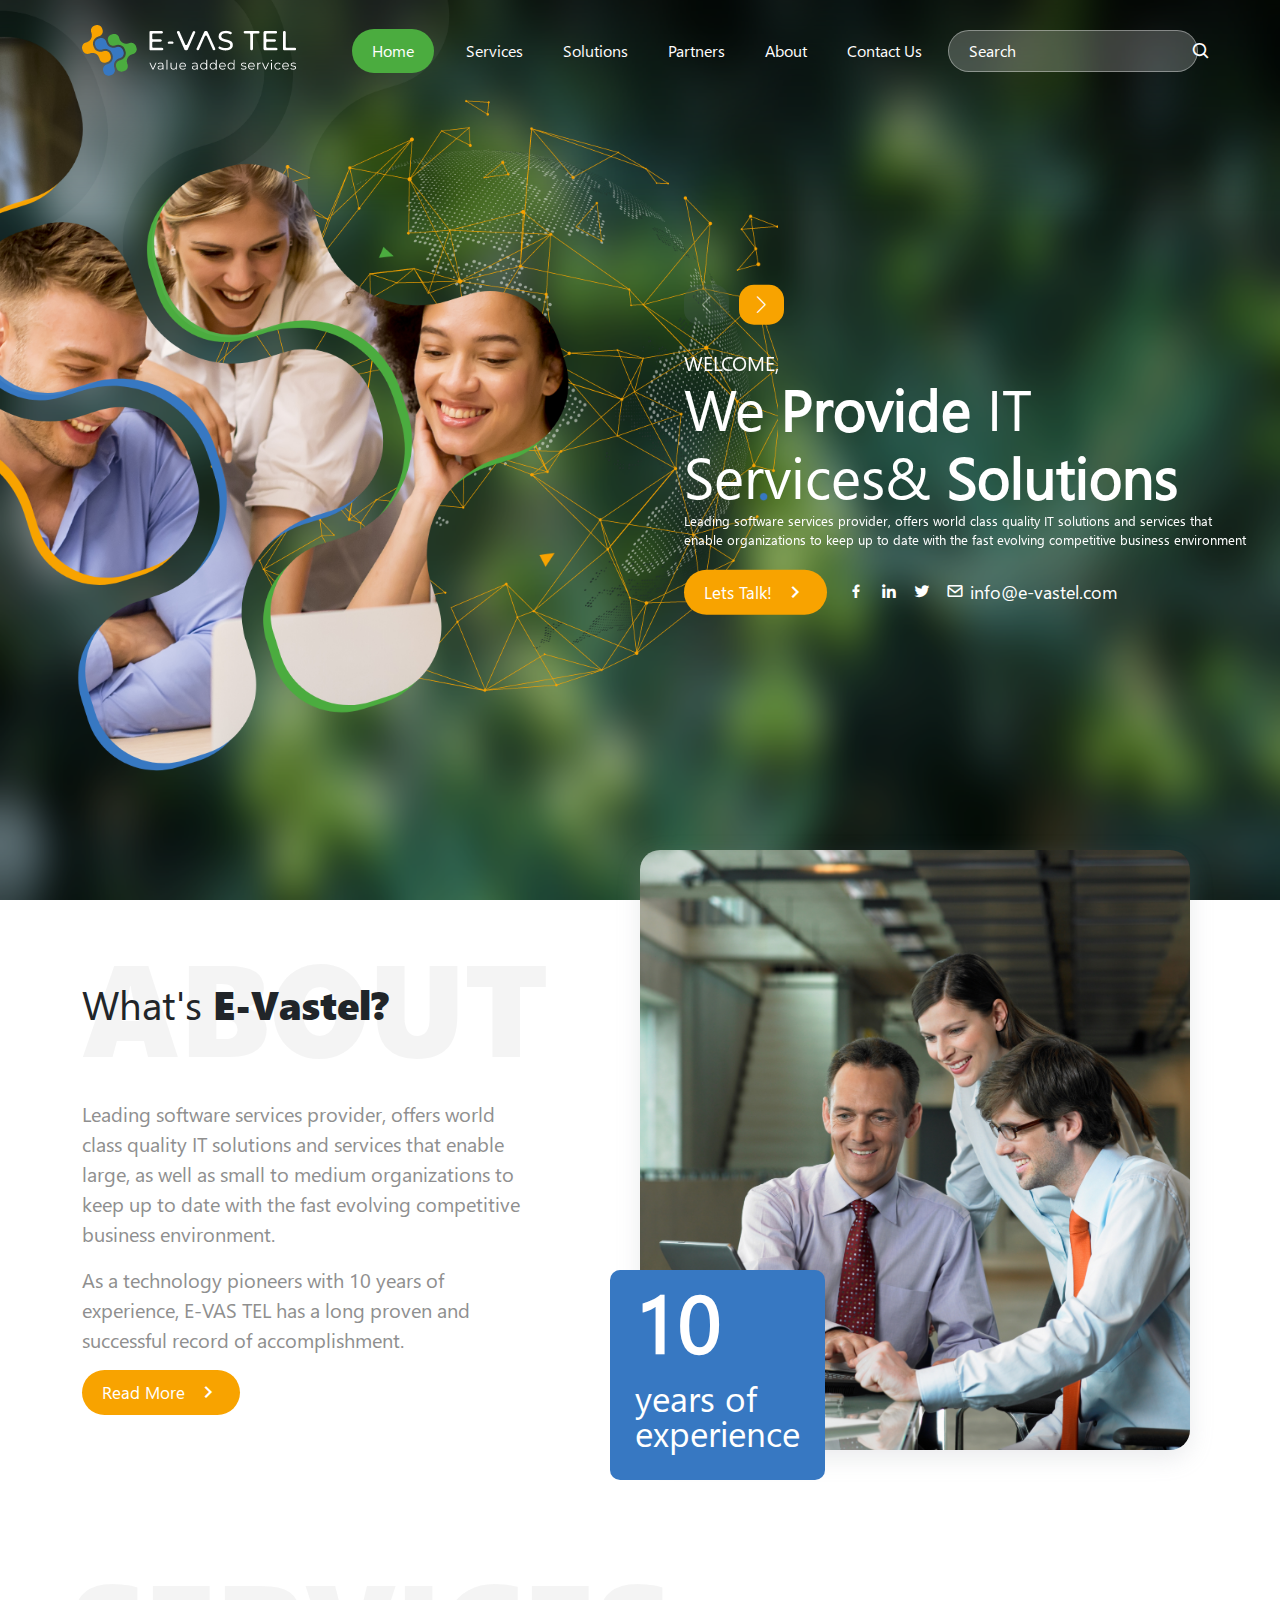
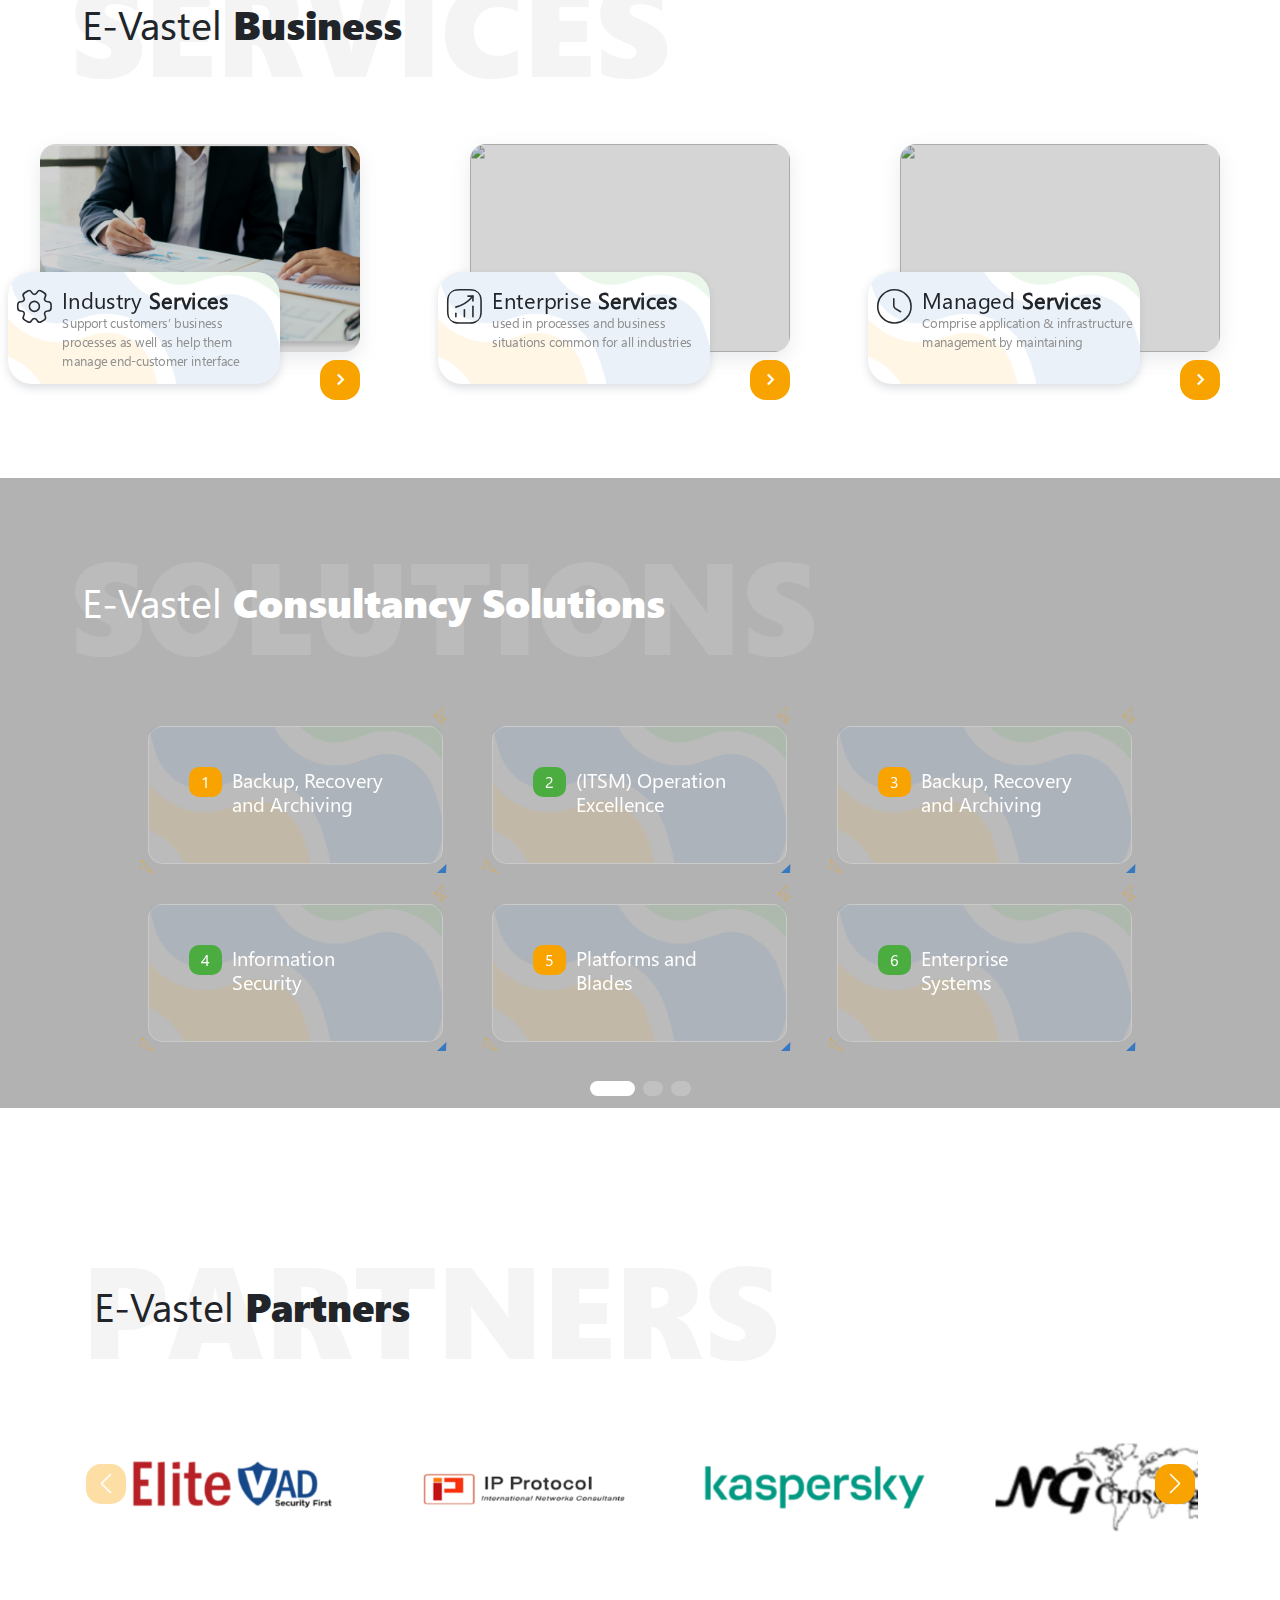
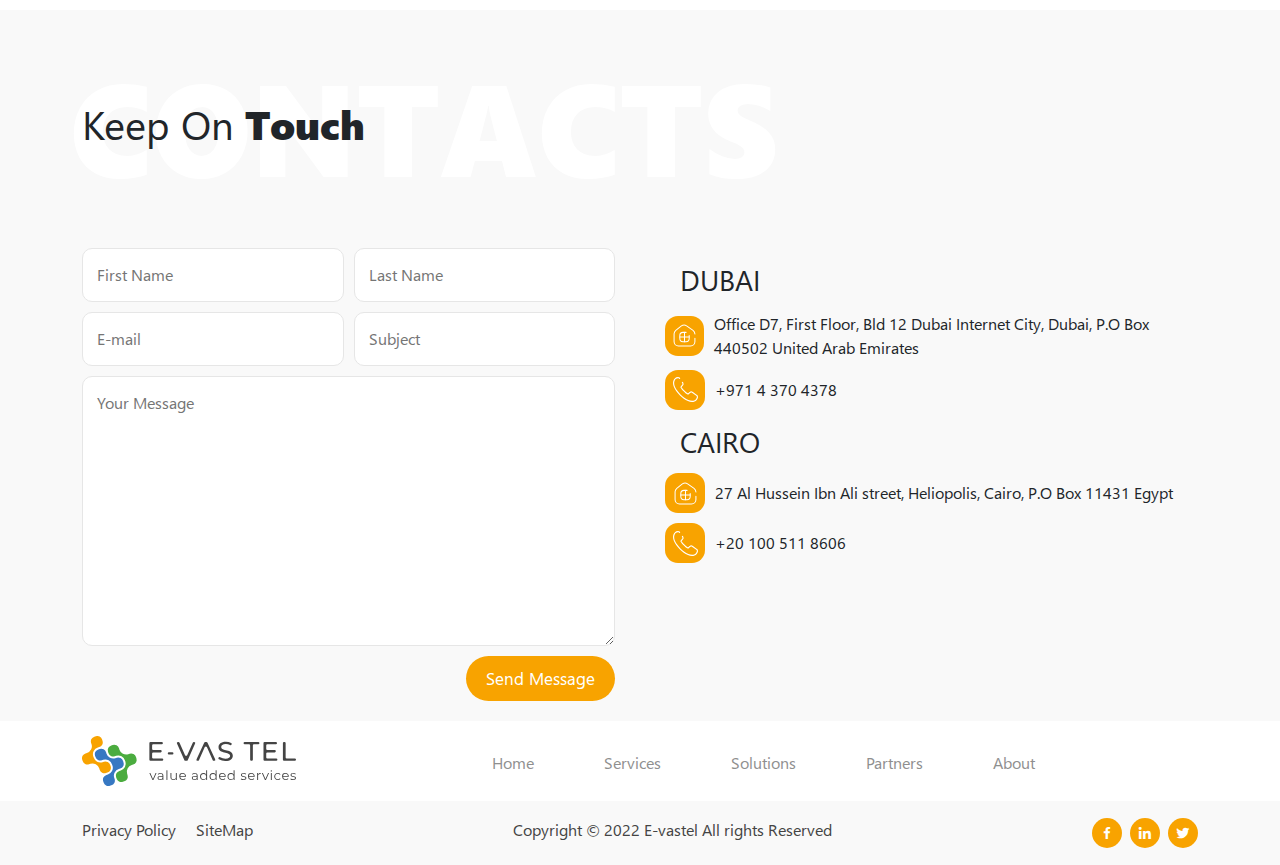
==== commit 12020921: "up5" ====
--- a/index.html
+++ b/index.html
@@ -55,7 +55,7 @@
               <a class="nav-link hover" href="#">Partners</a>
             </li>
             <li class="nav-item">
-              <a class="nav-link hover" href="#">About</a>
+              <a class="nav-link hover" href="about.html">About</a>
             </li>
             <li class="nav-item">
               <a class="nav-link hover" href="#">Contact Us</a>
--- a/css/style.css
+++ b/css/style.css
@@ -98,10 +98,10 @@
     display: flex;
     background-color: rgba(255, 255, 255, 0.212);
     border-radius: 30px;
-    padding: 7px 10px;
+    padding: 7px 18px;
     align-items: center;
     padding-right: 40px ;
-    border: 1px solid #fff;
+    border: 1px solid rgba(255, 255, 255, 0.377);
 }
 .searchNav input{
     background-color: transparent;
@@ -719,6 +719,10 @@
     border-radius: 20px;
     box-shadow: rgba(149, 157, 165, 0.2) 0px 8px 24px;
 }
+
+.imgcardserv:hover .btncardserv{
+    transform: translateX(10px);
+}
 .imgcardserv img{
     width: 100%;
     height: 100%;
@@ -1409,4 +1413,171 @@
     }
 }
 
-/* ////////////////////////////////////////////////// */+/* ////////////////////////////////////////////////// */
+
+
+/* ########################### about ######################### */
+
+
+.bodyabout{
+    display: flex;
+    justify-content: space-between;
+    gap: 40px;
+}
+
+.headerabout{
+    height: 700px !important ;
+    position: relative;
+    width: 100%;
+}
+.headerabout .bgheder img{
+    height: 500px;
+}
+
+.titleabouthed{
+    height: 500px;
+    float: left;
+    margin-right: auto;
+    align-items: center;
+    display: flex;
+    margin-top: 20px;
+}
+
+.titleabouthed .titlesection .colwight{
+    color: #fff;
+}
+
+.rightabout{
+    width: 50%;
+}
+
+.rightabout h1{
+    margin-bottom: 20px;
+}
+
+.f-600{
+    font-family: blodfont !important;
+}
+
+.rightabout p{
+    color: #8F8F8F;
+}
+
+.leftabout{
+    width: 40%;
+}
+
+.EvastelHistory{
+    box-shadow: rgba(149, 157, 165, 0.2) 0px 4px 14px;
+    padding: 30px;
+    border-radius: 20px;
+    position: relative;
+    margin-top: -20px;
+}
+
+.lesthistor{
+    display: flex;
+    align-items: center;
+    gap: 8px;
+}
+
+.popHistor{
+    width: 15px;
+    height: 15px;
+    background-color: #F8A300;
+    border-radius: 7px;
+    margin-top: -15px;
+    padding: 8px;
+}
+
+.EvastelHistory .imgshaphes{
+    position: absolute;
+    top: 0;
+    left: 0;
+    width: 100%;
+    height: 100%;
+    object-fit: cover;
+    object-position: center center;
+}
+
+
+
+
+.rightblanettext{
+    width: 50%;
+}
+.leftblanettext{
+    width: 50%;
+    position: relative;
+
+}
+
+.secblanettext{
+    background-color: #F9F9F9;
+    padding-top: 1px;
+    margin-top: 30px;
+}
+
+.blanettext{
+    margin-top: 30px;
+    display: flex;
+    align-items: center !important;
+}
+
+.rightblanettext p{
+    color: #8F8F8F;
+}
+
+
+.earthabout{
+    width: 100%;
+    height: auto;
+}
+
+@media (max-width:991px) {
+    .headerabout{
+        height: 350px !important ;
+    }
+    .headerabout .bgheder img{
+        height: 350px;
+    }
+
+    .titleabouthed .titlesection .colwight{
+        font-size: 40px;
+    }
+    .titleabouthed .titlesection .textTitleSec{
+        font-size: 90px;
+    }
+    
+    .titleabouthed{
+        height: 370px;
+    }
+
+    .bodyabout{
+        flex-direction: column;
+    }
+    .rightabout{
+        width: 100%;
+    }
+    .leftabout{
+        width: 100%;
+    }
+    .blanettext{
+        flex-direction: column;
+    }
+    .rightblanettext{
+        width: 100%;
+    }
+    .leftblanettext{
+        width: 100%;
+    }
+}
+
+@media (max-width:500px) {
+    .titleabouthed .titlesection .colwight{
+        font-size: 35px;
+    }
+    .titleabouthed .titlesection .textTitleSec{
+        font-size: 70px;
+    }
+}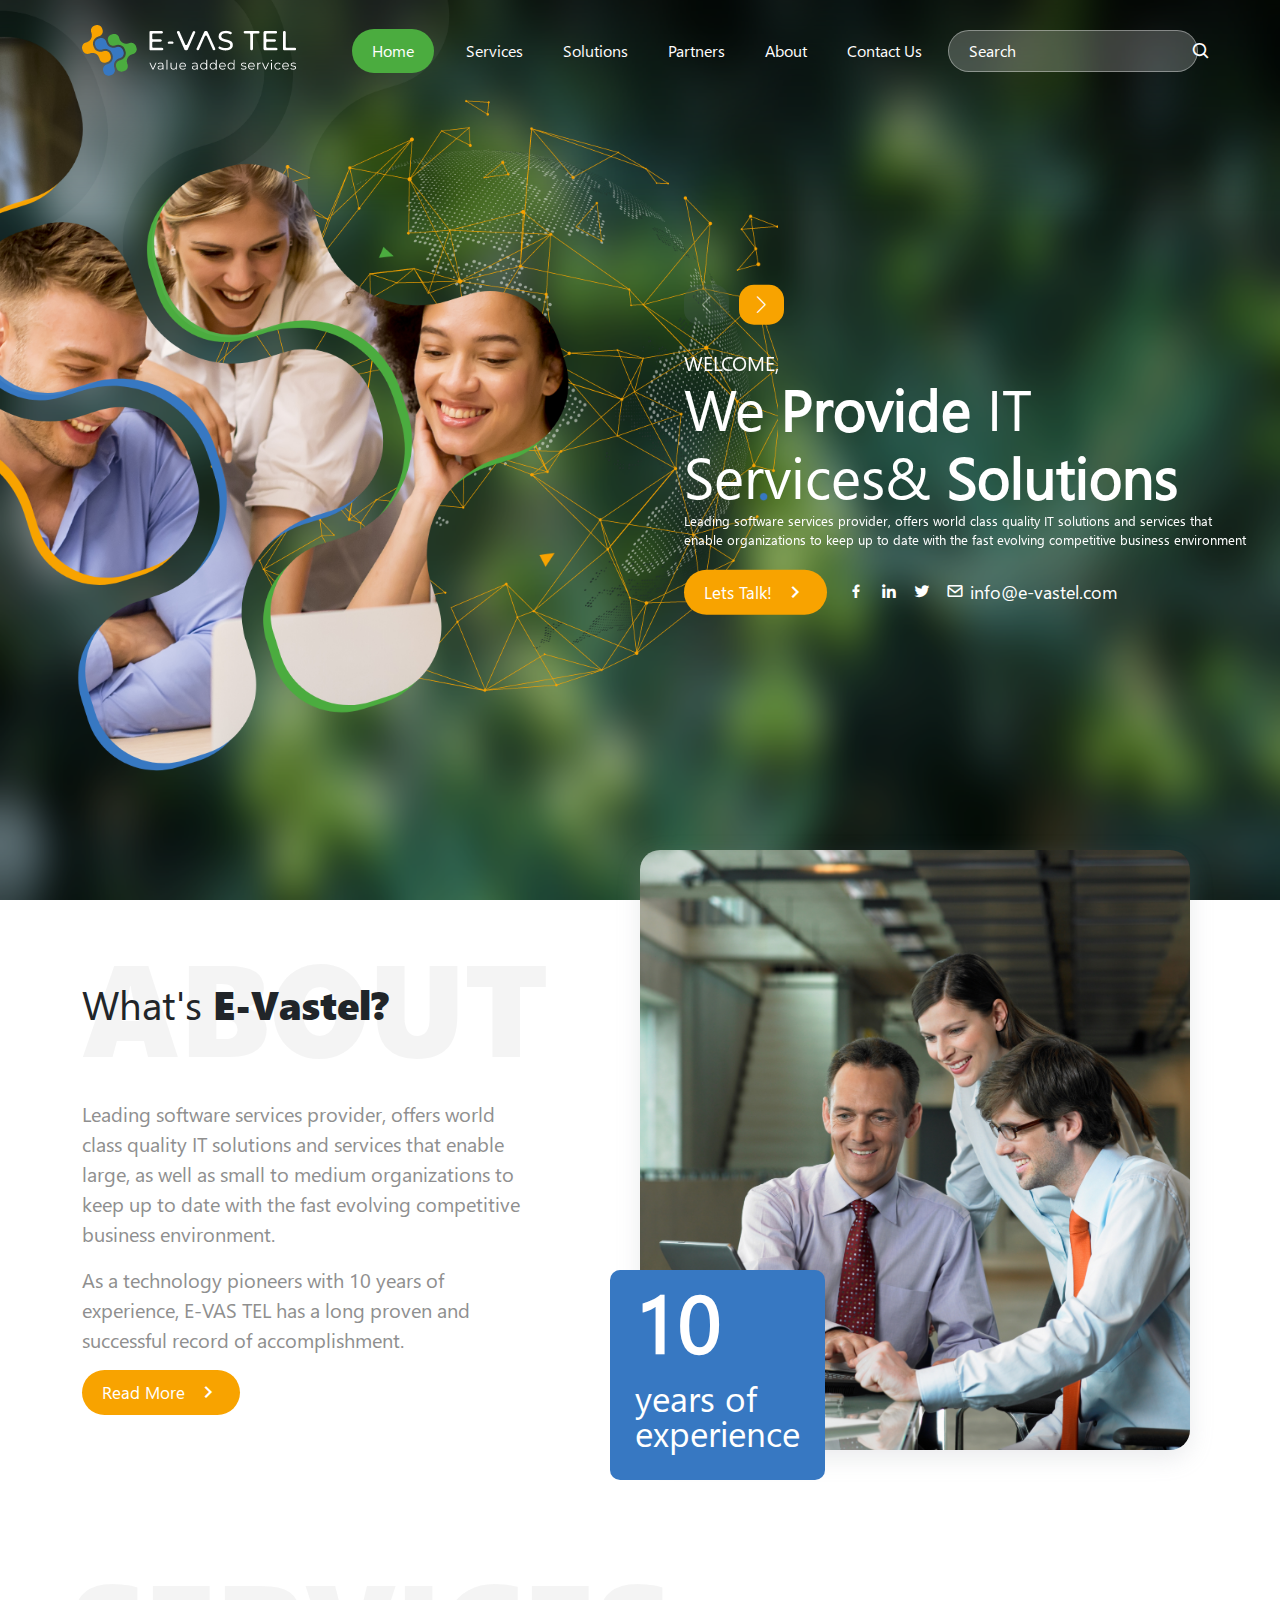
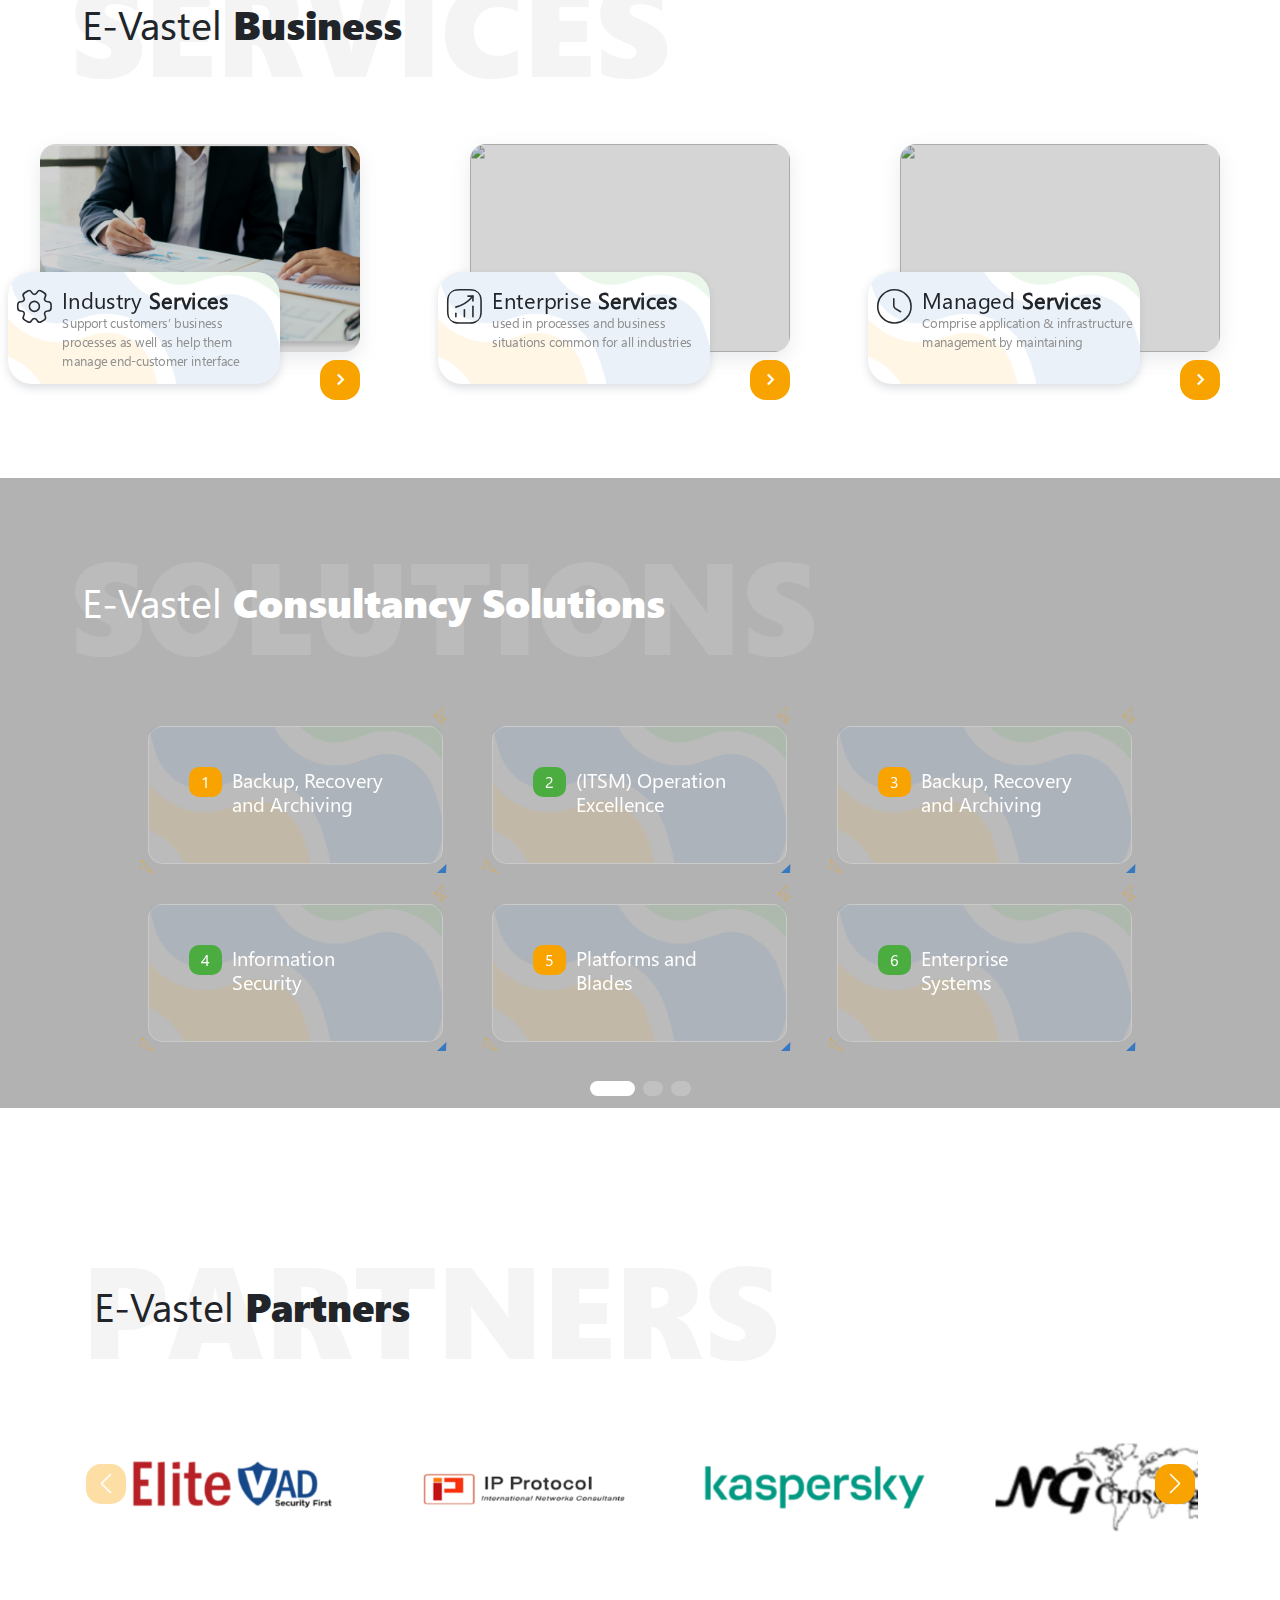
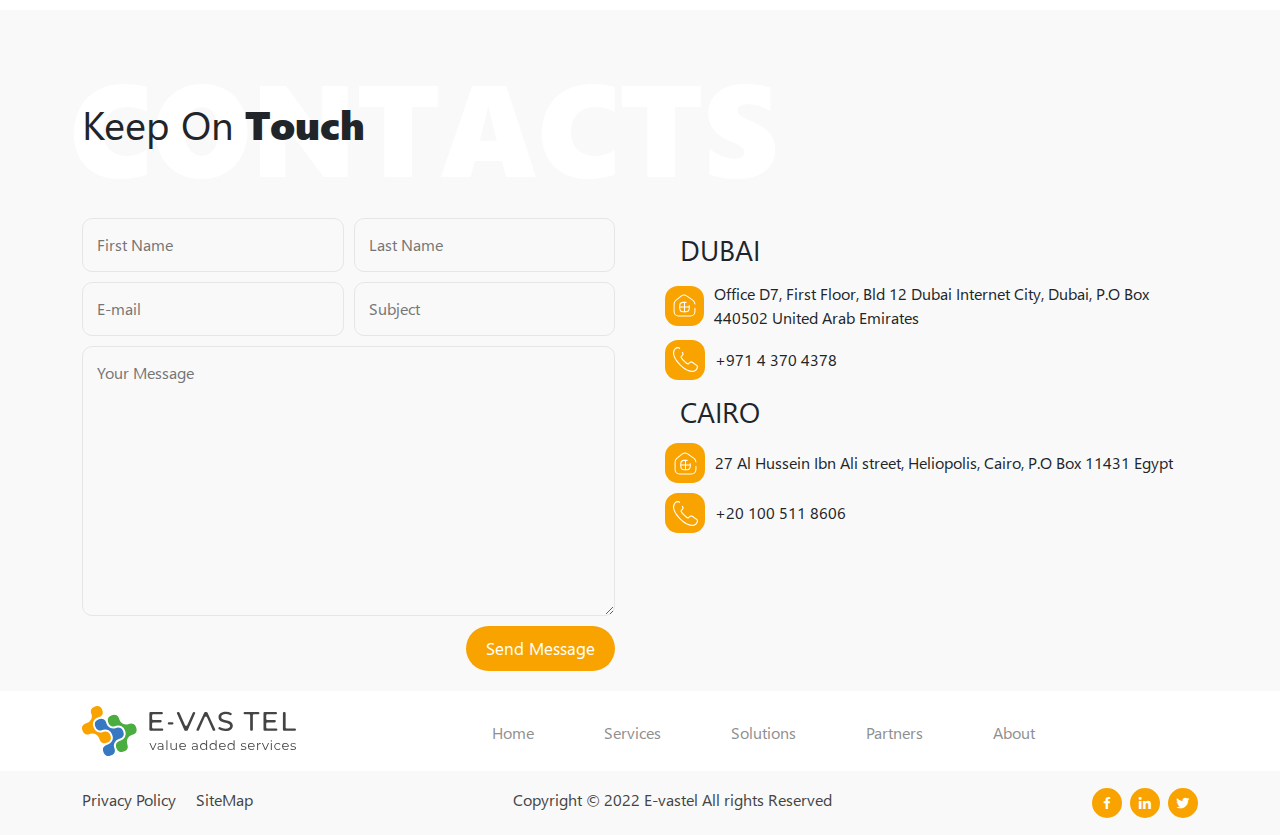
==== commit c6ca1971: "up1" ====
--- a/index.html
+++ b/index.html
@@ -19,7 +19,7 @@
 
     <nav class="navbar navbar-expand-lg" id="navbar">
       <div class="container">
-        <a class="navbar-brand" href="#">
+        <a class="navbar-brand" href="index.html">
           <img src="images/LOGO.png" alt="" />
         </a>
 
@@ -43,22 +43,22 @@
         <div class="collapse navbar-collapse" id="navbarSupportedContent">
           <ul class="navbar-nav me-auto ms-auto gap-4 mb-2 mb-lg-0">
             <li class="nav-item">
-              <a class="nav-link active" aria-current="page" href="#">Home</a>
+              <a class="nav-link active" aria-current="page" href="index.html">Home</a>
             </li>
             <li class="nav-item">
-              <a class="nav-link hover" href="#">Services</a>
+              <a class="nav-link hover" href="services.html">Services</a>
             </li>
             <li class="nav-item">
-              <a class="nav-link hover" href="#">Solutions</a>
+              <a class="nav-link hover" href="solutions.html">Solutions</a>
             </li>
             <li class="nav-item">
-              <a class="nav-link hover" href="#">Partners</a>
+              <a class="nav-link hover" href="partners.html">Partners</a>
             </li>
             <li class="nav-item">
               <a class="nav-link hover" href="about.html">About</a>
             </li>
             <li class="nav-item">
-              <a class="nav-link hover" href="#">Contact Us</a>
+              <a class="nav-link hover" href="contacts.html">Contact Us</a>
             </li>
           </ul>
 
--- a/css/style.css
+++ b/css/style.css
@@ -153,6 +153,7 @@
 .bgheder{
     position: absolute;
     width: 100%;
+    z-index: -1;
 }
 
 .shdowheder{
@@ -1219,6 +1220,7 @@
     border-radius: 10px;
     width: 100%;
     outline: none;
+    background-color: transparent;
 }
 .inputscontact textarea{
     padding: 14px;
@@ -1226,6 +1228,7 @@
     border-radius: 10px;
     width: 100%;
     outline: none;
+    background-color: transparent;
 }
 
 
@@ -1419,10 +1422,27 @@
 /* ########################### about ######################### */
 
 
+.linksSotial{
+    display: flex;
+    justify-content: space-between;
+}
+.linksSotial .breadcrumb a{
+    color: #fff;
+    text-decoration: none;
+    transition: all ease .3s;
+}
+.linksSotial .breadcrumb a:hover{
+    color: #F8A300;
+}
+.linksSotial .breadcrumb .active{
+    color: #fff;
+}
+
 .bodyabout{
     display: flex;
     justify-content: space-between;
     gap: 40px;
+    margin-bottom: 60px;
 }
 
 .headerabout{
@@ -1435,14 +1455,17 @@
 }
 
 .titleabouthed{
-    height: 500px;
-    float: left;
+    height: 460px;
+    /* float: left; */
     margin-right: auto;
     align-items: center;
     display: flex;
-    margin-top: 20px;
-}
-
+    /* margin-top: 20px; */
+}
+
+.titleabouthed .titlesection{
+    margin-top: 80px;
+}
 .titleabouthed .titlesection .colwight{
     color: #fff;
 }
@@ -1514,8 +1537,6 @@
 
 .secblanettext{
     background-color: #F9F9F9;
-    padding-top: 1px;
-    margin-top: 30px;
 }
 
 .blanettext{
@@ -1536,10 +1557,13 @@
 
 @media (max-width:991px) {
     .headerabout{
-        height: 350px !important ;
+        height: 300px !important ;
     }
     .headerabout .bgheder img{
-        height: 350px;
+        height: 300px;
+    }
+    .secblanettext{
+        padding-top: 10px;
     }
 
     .titleabouthed .titlesection .colwight{
@@ -1548,15 +1572,22 @@
     .titleabouthed .titlesection .textTitleSec{
         font-size: 90px;
     }
+
+    .soialhed{
+        display: none;
+    }
     
     .titleabouthed{
-        height: 370px;
+        height: 265px;
+    }
+    .rightabout h1{
+        margin-top: 20px;
     }
 
     .bodyabout{
         flex-direction: column;
     }
-    .rightabout{
+    .bodyabout .rightabout{
         width: 100%;
     }
     .leftabout{
@@ -1578,6 +1609,219 @@
         font-size: 35px;
     }
     .titleabouthed .titlesection .textTitleSec{
-        font-size: 70px;
-    }
+        font-size: 65px;
+    }
+}
+
+
+
+/* ############################# solutions ############################## */
+
+.rightsol{
+    width: 100%;
+}
+
+.allsolution{
+    display: flex;
+    gap: 60px;
+    margin-top: 20px;
+}
+
+/* ############################ Contact Page ############################ */
+
+.allcontact{
+    margin-top: 0;
+}
+.contactpage{
+    margin-top: -200px;
+}
+
+.contactpage{
+    padding-top: 50px;
+}
+
+@media (max-width:400px) {
+    .titleabouthed .titlesection .textTitleSec{
+        font-size: 60px;
+    }
+}
+@media (max-width:991px) {
+    .contactpage{
+        margin-top: 0px;
+    }
+}
+
+
+/* ################################ PARTNERS ###################################### */
+
+.partnerCards{
+    display: flex;
+    flex-direction: column;
+    gap: 30px;
+    justify-content: space-between;
+    margin-bottom: 50px;
+}
+
+.partnerCard{
+    display: flex;
+    padding: 30px 20px;
+    align-items: center;
+    background-color: #FBFBFB;
+    border-radius: 10px;
+    border: 1px solid #e9e7e773;
+}
+
+.imgPartnerCard{
+    width: 35%;
+    margin-bottom: 10px;
+}
+.imgPartnerCard img{
+    width: auto;
+}
+.textPartnerCard{
+    width: 65%;
+    padding-right: 15px;
+}
+
+@media (max-width:1200px) {
+    .imgPartnerCard img{
+        width: 100%;
+    }
+    .textPartnerCard{
+        width: 65%;
+        padding-right: 0px;
+    }
+}
+
+@media (max-width:991px) {
+    .partnerCard{
+        flex-direction: column;
+        align-items: center;
+        justify-content: center;
+    }
+    .imgPartnerCard{
+        width: auto;
+    }
+    .imgPartnerCard img{
+        width: 330px;
+        height: 100px;
+        object-fit: cover;
+    }
+    .textPartnerCard{
+        width: 100%;
+
+    }
+    /* .read{
+        margin: 0 auto;
+    } */
+}
+@media (max-width:500px) {
+    .imgPartnerCard img{
+        width: 260px;
+        height: 100px;
+        object-fit: cover;
+    }
+}
+
+/* ############################## services ############################### */
+
+.cardsServices{
+    display: flex;
+    justify-content: space-between;
+    /* gap: 20px; */
+    border: 1px solid #E6E6E6;
+    box-shadow: rgba(86, 94, 89, 0.26) 0px 5px 10px;
+    overflow: hidden;
+    margin-bottom: 50px;
+   
+}
+
+.cardsServicesref{
+    flex-direction: row-reverse;
+}
+
+
+.rightCardServices{
+    width: 50%;
+    position: relative;
+    min-height: 300px;
+    display: flex;
+    align-items: center;
+
+}
+.righttextser{
+    padding: 30px;
+}
+.rightCardServices p{
+    color: #5a5a5a;
+}
+
+.leftCardServices{
+    width: 50%;
+}
+.leftCardServices img{
+    width: 100%;
+    height: 300px;
+    object-fit: cover;
+    object-position: center center;
+}
+
+
+
+.shapcardserv{
+    position: absolute;
+    top: 0;
+    left: 0;
+}
+
+.moreleftCardServices {
+    width: 50%;
+}
+.moreleftCardServices img{
+    height: 100%;
+    width: 100%;
+    object-fit: cover;
+    object-position: center center;
+}
+.rightCardServicessol{
+    width: 50%;
+    position: relative;
+    height: auto;
+    display: flex;
+    align-items: center;
+
+}
+
+.cardsServices:last-child{
+    margin-bottom: 100px;
+}
+
+@media (max-width:991px) {
+    .cardsServices{
+        flex-direction: column;
+    }
+    .rightCardServices{
+        width: 100%;
+        overflow: hidden;
+    }
+    .rightCardServicessol{
+        width: 100%;
+        overflow: hidden;
+    }
+    .leftCardServices{
+        width: 100%;
+    }
+    .moreleftCardServices {
+        width: 100%;
+        height: 340px;
+    }
+    .righttextser{
+        padding: 30px 25px;
+    }
+}
+
+.linebotn{
+    color: rgba(0, 0, 0, 0.267);
+    border-width: 1px;
+    margin-bottom: 20px;
 }